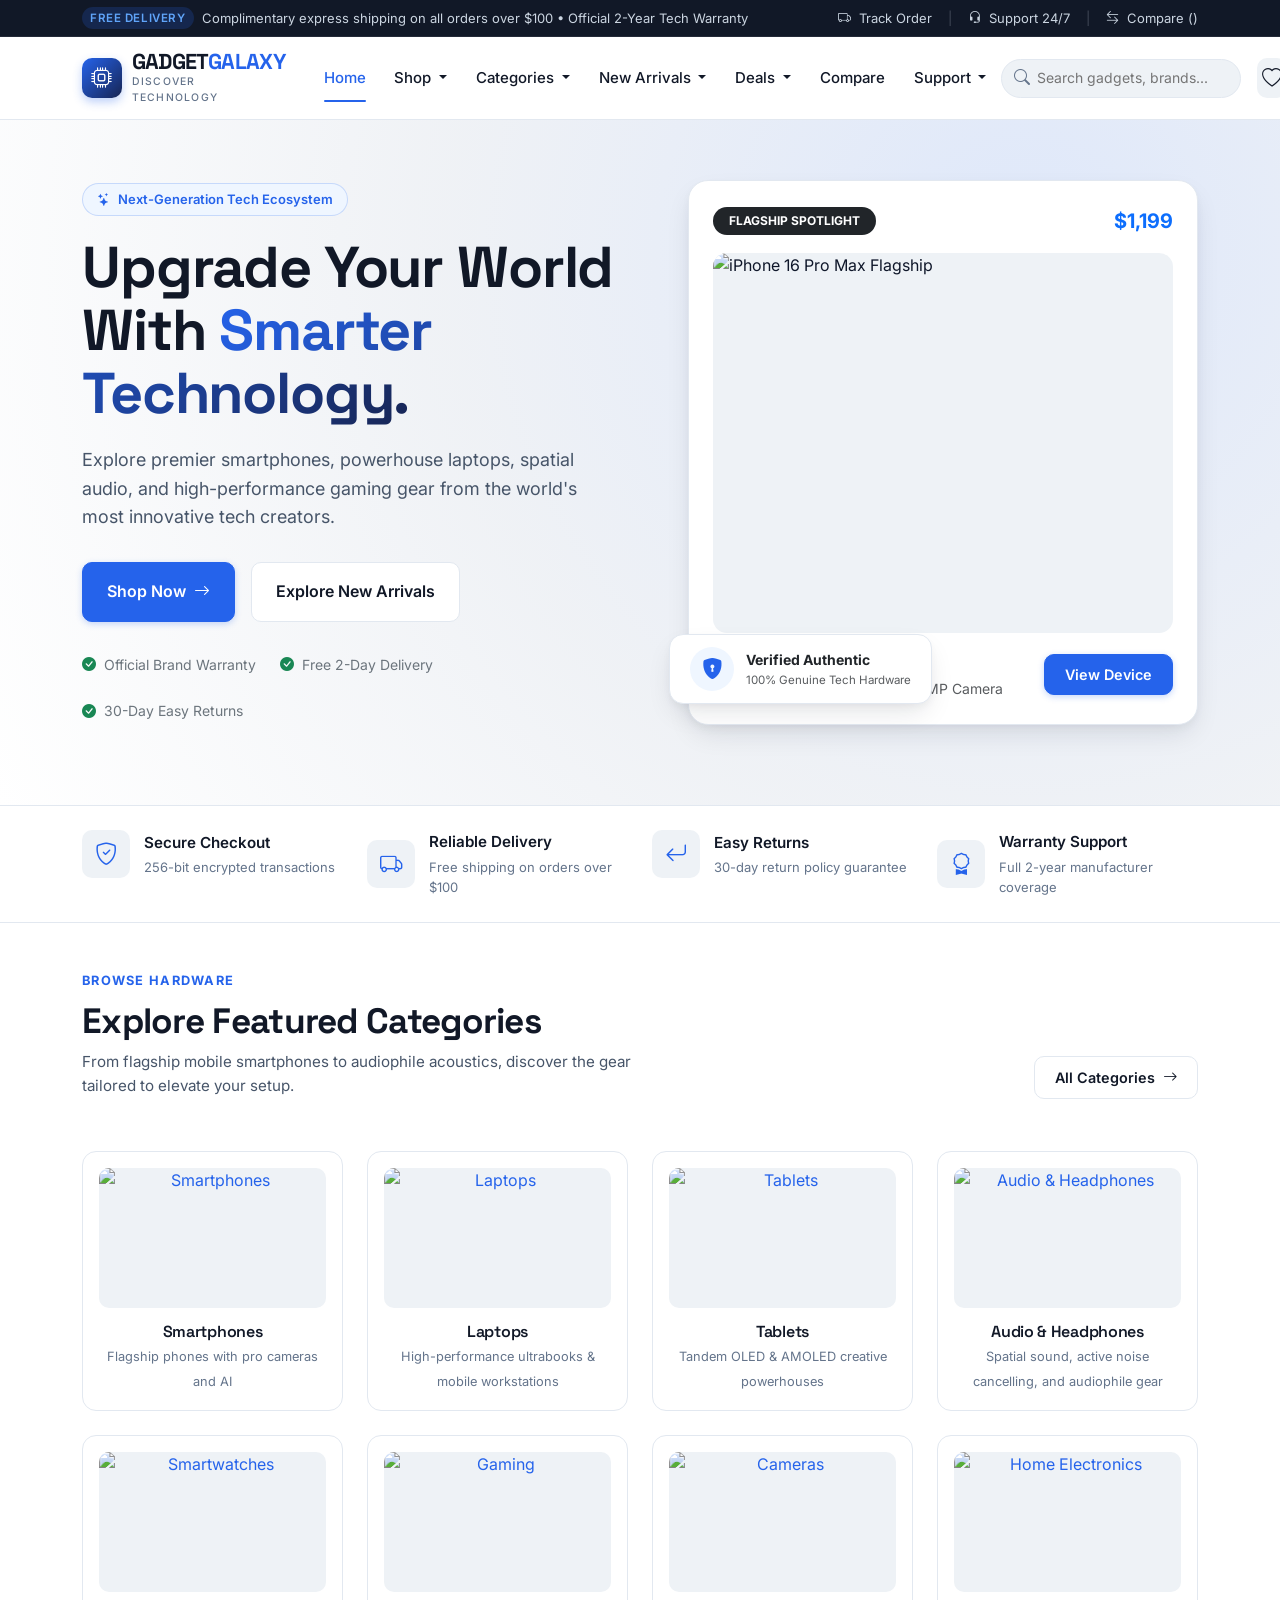
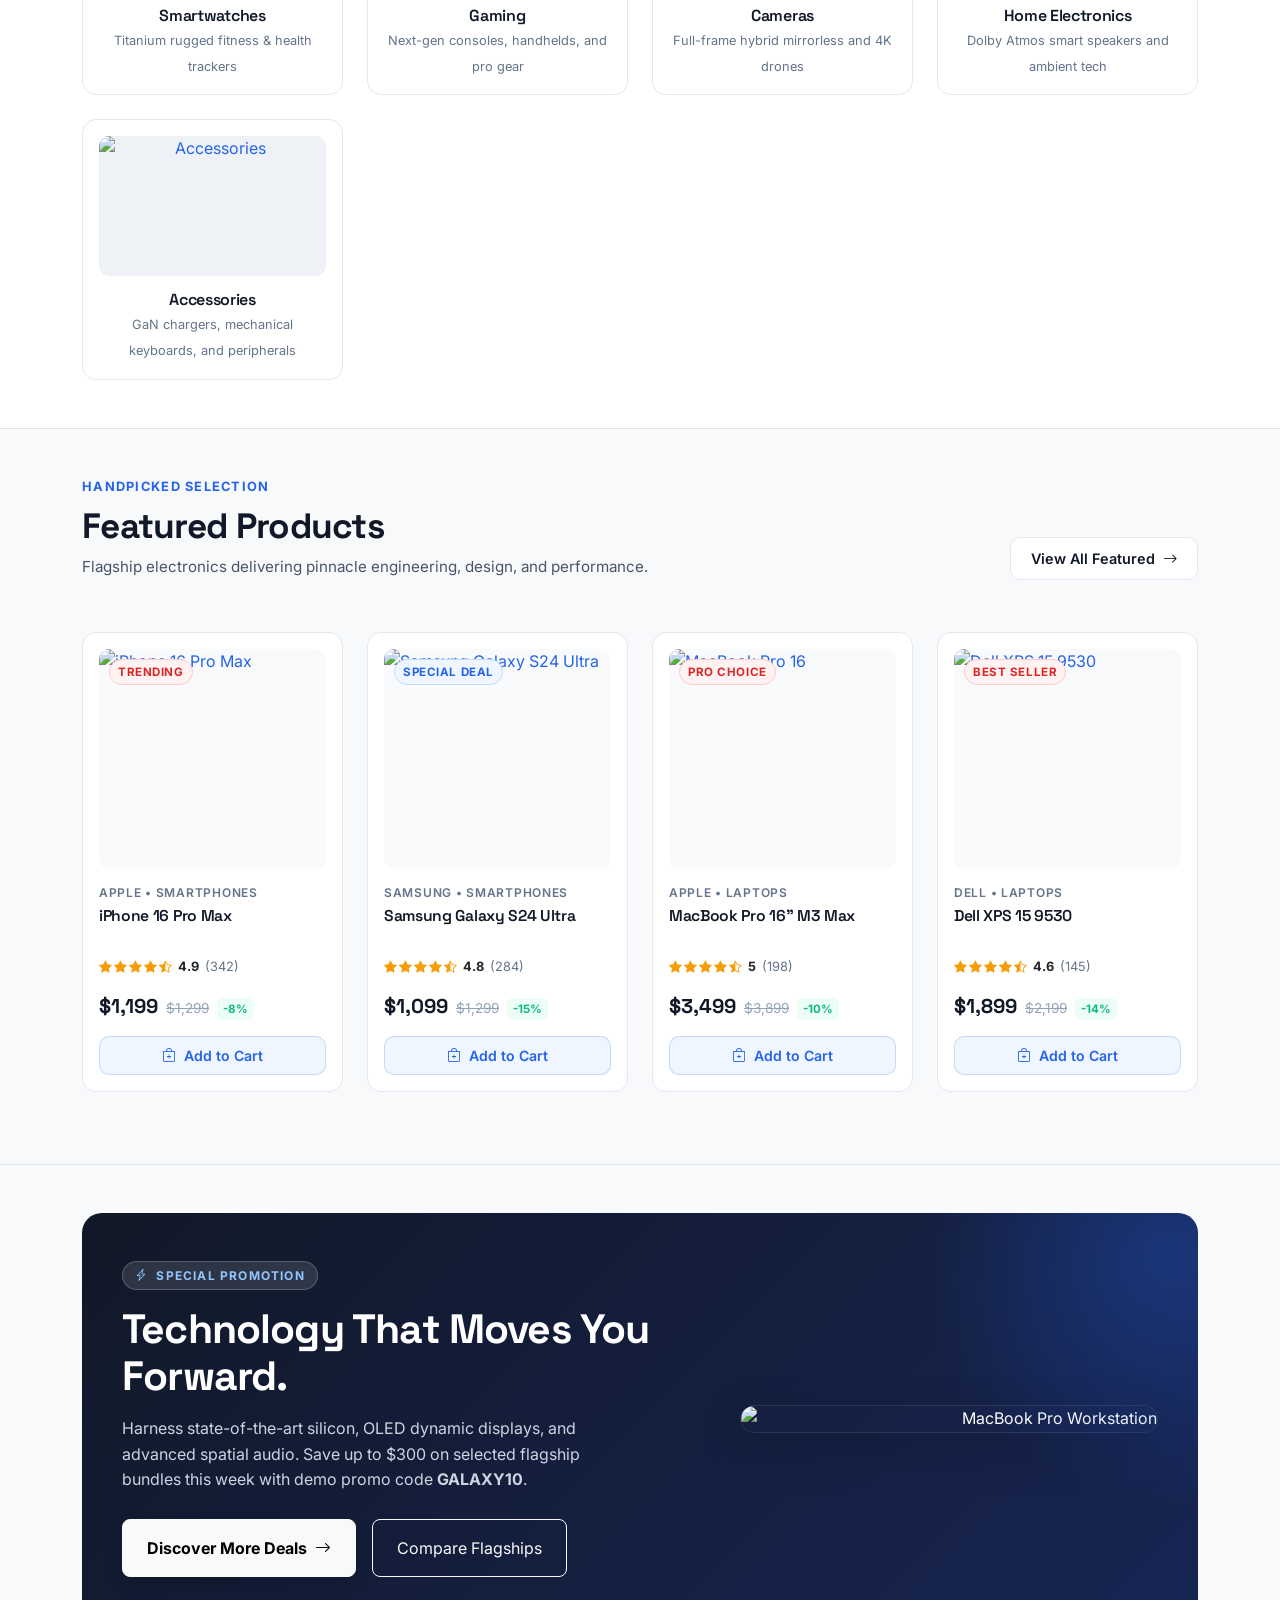
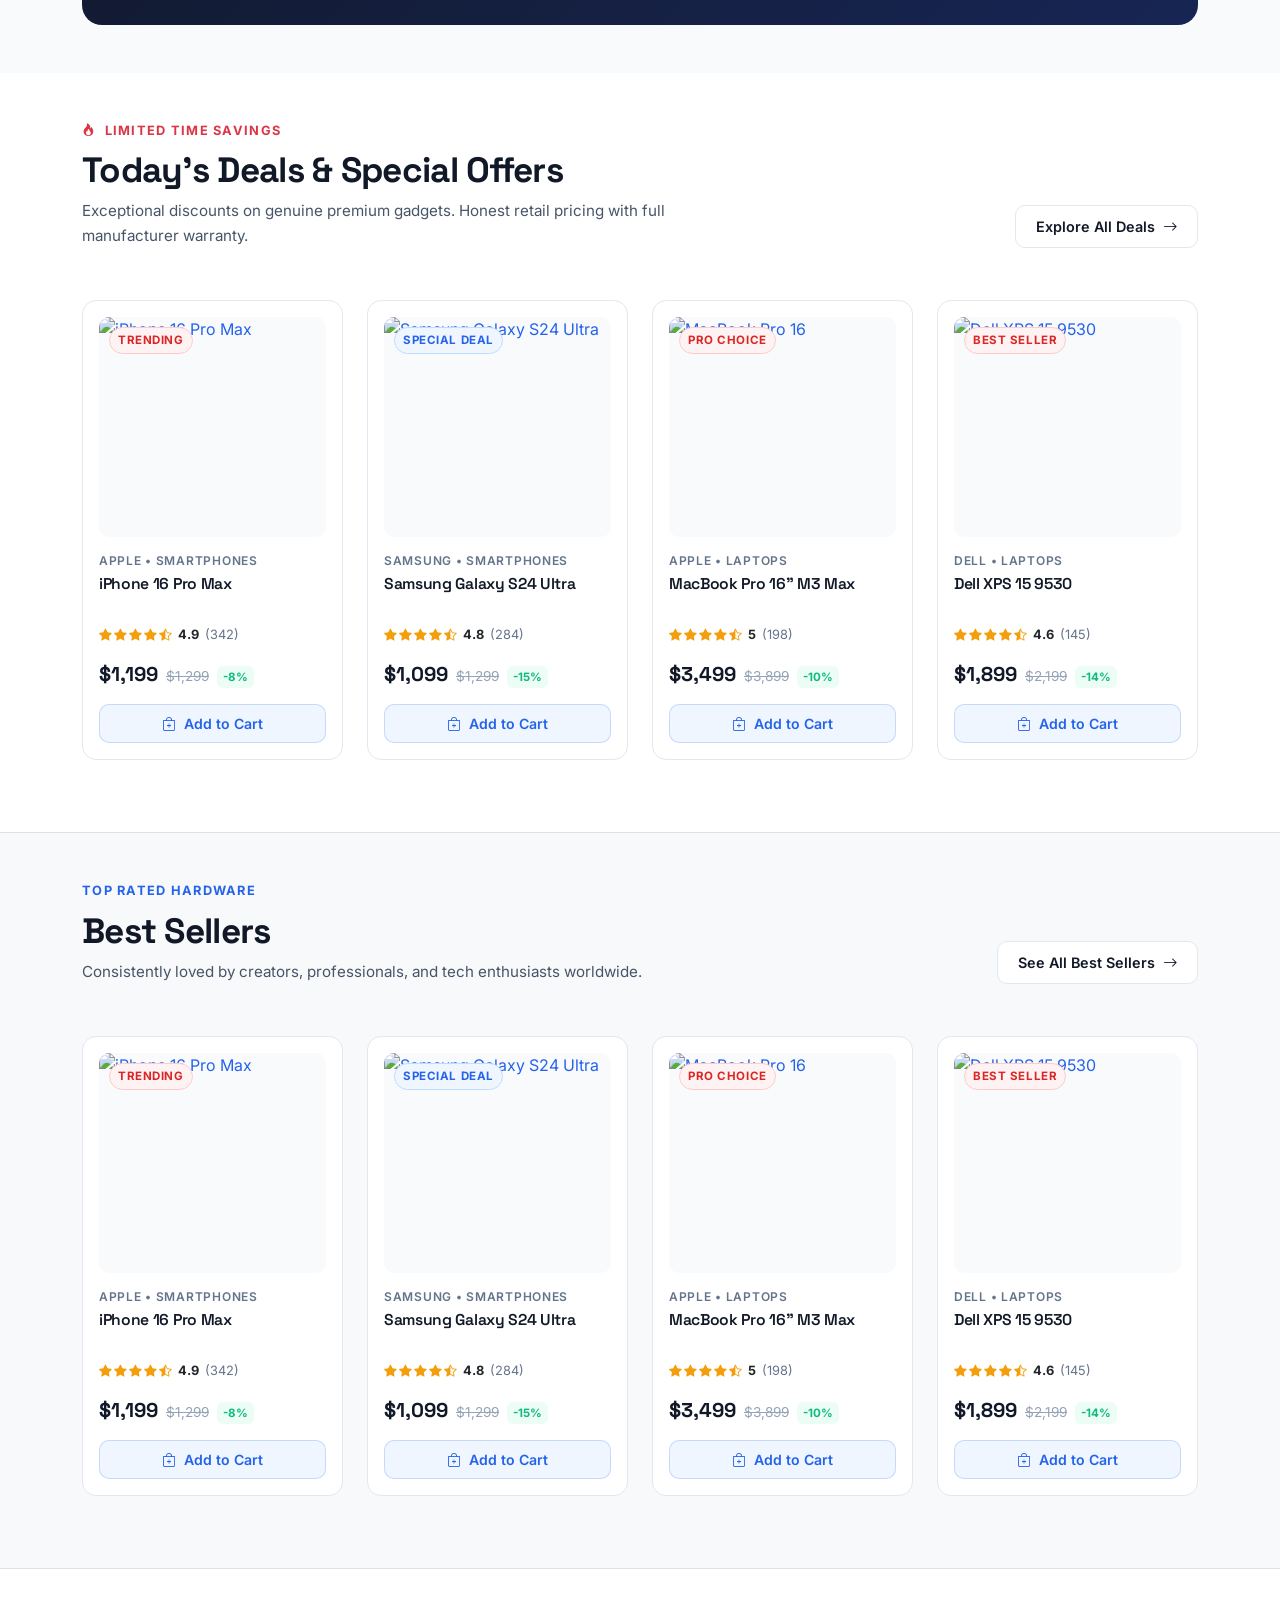
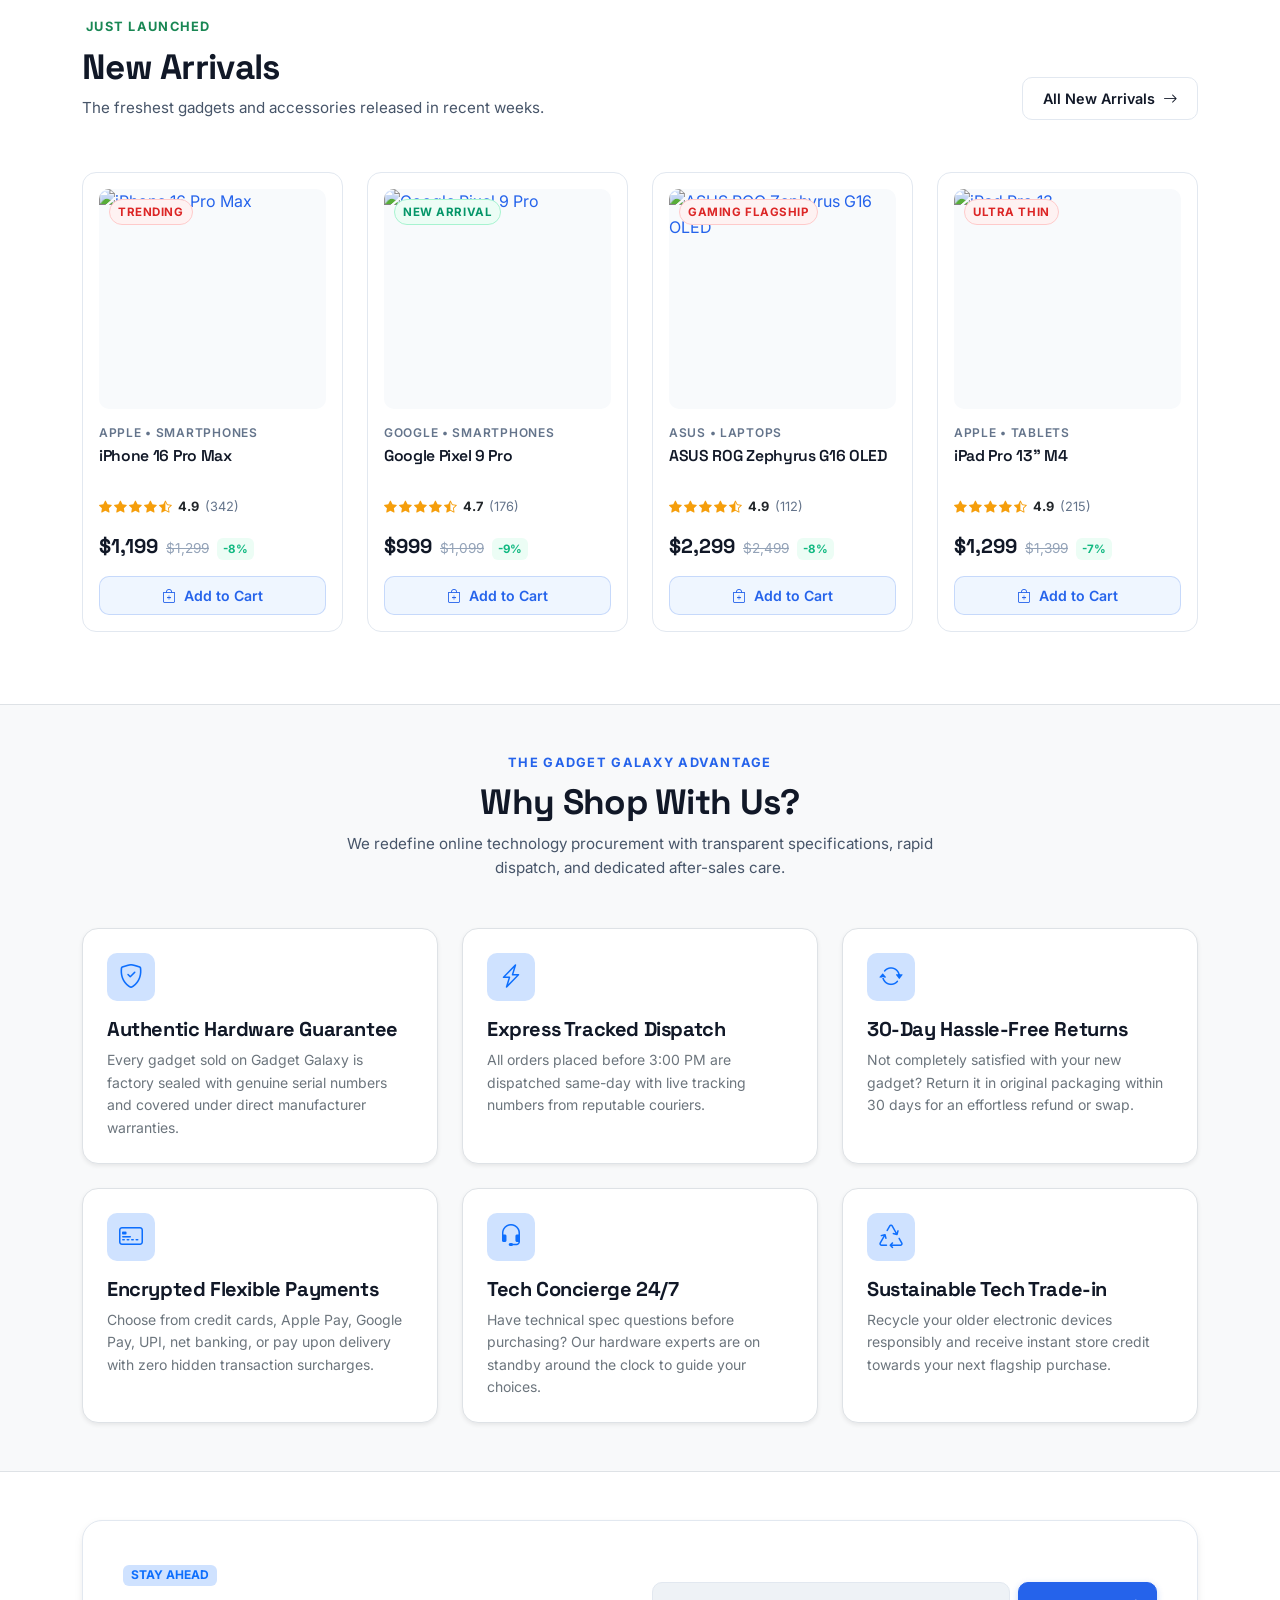
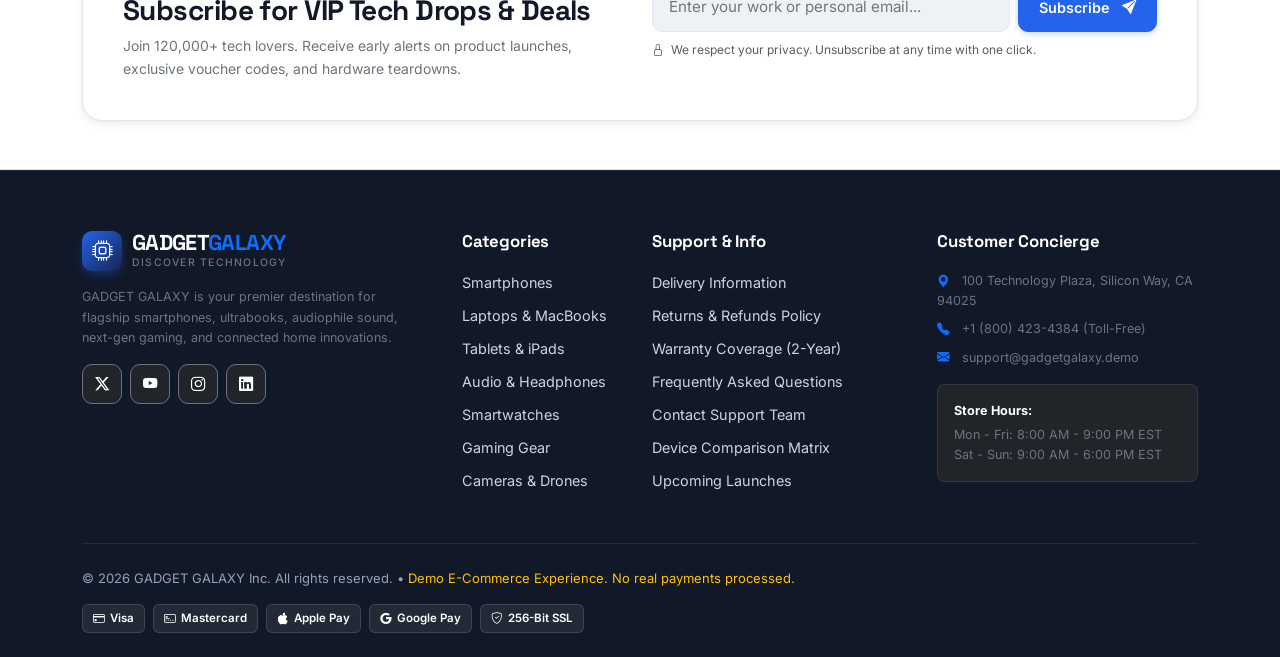
==== index.html @ b2073e10 "Your commit message" ====
<!DOCTYPE html>
<html lang="en">
<head>
  <meta charset="UTF-8">
  <meta name="viewport" content="width=device-width, initial-scale=1.0">
  <title>GADGET GALAXY — Discover Technology. Experience More. | Premium Electronics Store</title>
  <meta name="description" content="Shop the latest smartphones, laptops, audio gear, smartwatches, gaming consoles, and smart home gadgets at Gadget Galaxy. Premium electronics with guaranteed warranty and fast delivery.">
  <meta name="keywords" content="electronics, smartphones, laptops, gadgets, gaming, headphones, smartwatches, cameras, tech store">
  
  <!-- Favicon -->
  <link rel="icon" type="image/svg+xml" href="data:image/svg+xml,<svg xmlns='http://www.w3.org/2000/svg' viewBox='0 0 100 100'><rect width='100' height='100' rx='24' fill='%232563EB'/><circle cx='50' cy='50' r='24' fill='%23FFFFFF'/><circle cx='50' cy='50' r='12' fill='%23111827'/></svg>">
  
  <!-- Bootstrap 5.3.3 CSS -->
  <link href="https://cdn.jsdelivr.net/npm/bootstrap@5.3.3/dist/css/bootstrap.min.css" rel="stylesheet">
  <!-- Bootstrap Icons 1.11.3 -->
  <link rel="stylesheet" href="https://cdn.jsdelivr.net/npm/bootstrap-icons@1.11.3/font/bootstrap-icons.min.css">
  <!-- Master Stylesheet -->
  <link rel="stylesheet" href="assets/css/style.css">
</head>
<body>

  <!-- Top Utility Strip -->
  <div class="top-bar d-none d-md-block">
    <div class="container-xl">
      <div class="d-flex justify-content-between align-items-center">
        <div class="d-flex align-items-center">
          <span class="top-badge">FREE DELIVERY</span>
          <span>Complimentary express shipping on all orders over $100 &bull; Official 2-Year Tech Warranty</span>
        </div>
        <div class="d-flex align-items-center gap-3">
          <a href="support-contact.html#delivery"><i class="bi bi-truck me-1"></i> Track Order</a>
          <span class="opacity-25">|</span>
          <a href="support-contact.html"><i class="bi bi-headset me-1"></i> Support 24/7</a>
          <span class="opacity-25">|</span>
          <a href="compare.html"><i class="bi bi-arrow-left-right me-1"></i> Compare (<span class="compare-count">0</span>)</a>
        </div>
      </div>
    </div>
  </div>

  <!-- Primary Header & Navbar -->
  <header class="site-navbar">
    <div class="container-xl">
      <nav class="navbar navbar-expand-lg py-2">
        <!-- Brand Logo -->
        <a class="navbar-brand-logo me-lg-4" href="index.html">
          <div class="brand-icon-box">
            <i class="bi bi-cpu"></i>
          </div>
          <div>
            <div class="brand-text">GADGET<span>GALAXY</span></div>
            <span class="brand-tagline-sub">Discover Technology</span>
          </div>
        </a>

        <!-- Mobile Toggler -->
        <button class="navbar-toggler border-0 shadow-none p-1" type="button" data-bs-toggle="offcanvas" data-bs-target="#mobileNavDrawer" aria-controls="mobileNavDrawer" aria-label="Toggle navigation">
          <i class="bi bi-list fs-2 text-dark"></i>
        </button>

        <!-- Desktop Navigation Items -->
        <div class="collapse navbar-collapse d-none d-lg-flex" id="desktopNav">
          <ul class="navbar-nav me-auto mb-2 mb-lg-0 align-items-center">
            <!-- Home -->
            <li class="nav-item">
              <a class="nav-link active" href="index.html">Home</a>
            </li>

            <!-- Shop Dropdown -->
            <li class="nav-item dropdown">
              <a class="nav-link dropdown-toggle" href="shop.html" role="button" data-bs-toggle="dropdown" aria-expanded="false">
                Shop
              </a>
              <ul class="dropdown-menu">
                <li><a class="dropdown-item" href="shop.html"><i class="bi bi-grid-fill"></i> All Products</a></li>
                <li><a class="dropdown-item" href="shop.html?filter=bestsellers"><i class="bi bi-fire"></i> Best Sellers</a></li>
                <li><a class="dropdown-item" href="shop.html?filter=featured"><i class="bi bi-star-fill"></i> Featured Products</a></li>
                <li><a class="dropdown-item" href="shop.html?filter=trending"><i class="bi bi-lightning-charge-fill"></i> Trending Gadgets</a></li>
              </ul>
            </li>

            <!-- Categories Dropdown -->
            <li class="nav-item dropdown">
              <a class="nav-link dropdown-toggle" href="shop.html" role="button" data-bs-toggle="dropdown" aria-expanded="false">
                Categories
              </a>
              <ul class="dropdown-menu">
                <li><a class="dropdown-item" href="shop.html?category=smartphones"><i class="bi bi-phone"></i> Smartphones</a></li>
                <li><a class="dropdown-item" href="shop.html?category=laptops"><i class="bi bi-laptop"></i> Laptops</a></li>
                <li><a class="dropdown-item" href="shop.html?category=tablets"><i class="bi bi-tablet"></i> Tablets</a></li>
                <li><a class="dropdown-item" href="shop.html?category=audio"><i class="bi bi-headphones"></i> Audio & Headphones</a></li>
                <li><a class="dropdown-item" href="shop.html?category=smartwatches"><i class="bi bi-smartwatch"></i> Smartwatches</a></li>
                <li><a class="dropdown-item" href="shop.html?category=gaming"><i class="bi bi-controller"></i> Gaming</a></li>
                <li><a class="dropdown-item" href="shop.html?category=cameras"><i class="bi bi-camera"></i> Cameras</a></li>
                <li><a class="dropdown-item" href="shop.html?category=home"><i class="bi bi-house-gear"></i> Home Electronics</a></li>
                <li><a class="dropdown-item" href="shop.html?category=accessories"><i class="bi bi-plug"></i> Accessories</a></li>
              </ul>
            </li>

            <!-- New Arrivals Dropdown -->
            <li class="nav-item dropdown">
              <a class="nav-link dropdown-toggle" href="shop.html?filter=new" role="button" data-bs-toggle="dropdown" aria-expanded="false">
                New Arrivals
              </a>
              <ul class="dropdown-menu">
                <li><a class="dropdown-item" href="shop.html?category=smartphones&filter=new"><i class="bi bi-phone"></i> Latest Smartphones</a></li>
                <li><a class="dropdown-item" href="shop.html?category=laptops&filter=new"><i class="bi bi-laptop"></i> Latest Laptops</a></li>
                <li><a class="dropdown-item" href="shop.html?category=accessories&filter=new"><i class="bi bi-plug"></i> Latest Accessories</a></li>
                <li><hr class="dropdown-divider"></li>
                <li><a class="dropdown-item" href="shop.html?filter=new"><i class="bi bi-clock-history"></i> Recently Added</a></li>
              </ul>
            </li>

            <!-- Deals Dropdown -->
            <li class="nav-item dropdown">
              <a class="nav-link dropdown-toggle" href="shop.html?filter=deals" role="button" data-bs-toggle="dropdown" aria-expanded="false">
                Deals
              </a>
              <ul class="dropdown-menu">
                <li><a class="dropdown-item" href="shop.html?filter=deals"><i class="bi bi-tag-fill"></i> Today's Deals</a></li>
                <li><a class="dropdown-item" href="shop.html?filter=deals"><i class="bi bi-percent"></i> Special Offers</a></li>
                <li><a class="dropdown-item" href="shop.html?filter=deals"><i class="bi bi-box-seam"></i> Clearance Offers</a></li>
                <li><a class="dropdown-item" href="shop.html?filter=deals"><i class="bi bi-collection-fill"></i> Bundle Deals</a></li>
              </ul>
            </li>

            <!-- Compare -->
            <li class="nav-item">
              <a class="nav-link" href="compare.html">
                Compare
                <span class="badge bg-primary-subtle text-primary compare-count ms-1" style="display: none;">0</span>
              </a>
            </li>

            <!-- Support Dropdown -->
            <li class="nav-item dropdown">
              <a class="nav-link dropdown-toggle" href="support-contact.html" role="button" data-bs-toggle="dropdown" aria-expanded="false">
                Support
              </a>
              <ul class="dropdown-menu">
                <li><a class="dropdown-item" href="support-contact.html#delivery"><i class="bi bi-truck"></i> Delivery Information</a></li>
                <li><a class="dropdown-item" href="support-contact.html#returns"><i class="bi bi-arrow-return-left"></i> Returns & Refunds</a></li>
                <li><a class="dropdown-item" href="support-contact.html#warranty"><i class="bi bi-shield-check"></i> Warranty Information</a></li>
                <li><a class="dropdown-item" href="support-contact.html#contact"><i class="bi bi-chat-dots"></i> Contact Support</a></li>
                <li><a class="dropdown-item" href="support-contact.html#faqs"><i class="bi bi-question-circle"></i> FAQs</a></li>
              </ul>
            </li>
          </ul>

          <!-- Right Action Bar: Search, Wishlist, Cart, Login/Signup & CTA -->
          <div class="d-flex align-items-center gap-3">
            <!-- Global Search -->
            <div class="nav-search-wrapper d-none d-xl-block">
              <i class="bi bi-search nav-search-icon"></i>
              <input type="text" class="nav-search-input" placeholder="Search gadgets, brands..." aria-label="Search gadgets">
            </div>

            <!-- Wishlist Button -->
            <a href="shop.html?filter=wishlist" class="nav-action-btn" title="Saved Wishlist" id="wishlistNavBtn">
              <i class="bi bi-heart fs-5"></i>
              <span class="nav-badge-count badge-wishlist wishlist-count" style="display: none;">0</span>
            </a>

            <!-- Cart Button -->
            <a href="cart.html" class="nav-action-btn" title="Shopping Cart" id="cartNavBtn">
              <i class="bi bi-bag fs-5"></i>
              <span class="nav-badge-count cart-count" style="display: none;">0</span>
            </a>

            <!-- Login / Signup Links -->
            <div class="d-flex align-items-center gap-2 border-start ps-3 ms-1">
              <a href="login.html" class="btn btn-sm btn-outline-galaxy py-1 px-3">Login</a>
              <a href="signup.html" class="btn btn-sm btn-outline-galaxy py-1 px-3 d-none d-xxl-inline-block">Sign Up</a>
            </div>

            <!-- Mandatory Highlighted CTA -->
            <a href="shop.html" class="btn-primary-galaxy ms-2">
              <i class="bi bi-compass"></i> Explore Products
            </a>
          </div>
        </div>
      </nav>
    </div>
  </header>

  <!-- Mobile Offcanvas Navigation Drawer -->
  <div class="offcanvas offcanvas-start" tabindex="-1" id="mobileNavDrawer" aria-labelledby="mobileNavLabel">
    <div class="offcanvas-header border-bottom">
      <div class="d-flex align-items-center gap-2">
        <div class="brand-icon-box" style="width: 32px; height: 32px; font-size: 1rem;">
          <i class="bi bi-cpu"></i>
        </div>
        <div class="fw-bold font-heading fs-5">GADGET <span class="text-primary">GALAXY</span></div>
      </div>
      <button type="button" class="btn-close" data-bs-dismiss="offcanvas" aria-label="Close"></button>
    </div>
    <div class="offcanvas-body">
      <!-- Mobile Search -->
      <div class="nav-search-wrapper mb-4">
        <i class="bi bi-search nav-search-icon"></i>
        <input type="text" class="nav-search-input w-100" placeholder="Search gadgets, specs...">
      </div>

      <!-- Quick Action Badges -->
      <div class="row g-2 mb-4 text-center">
        <div class="col-4">
          <a href="cart.html" class="p-2 border rounded-3 d-block text-dark text-decoration-none bg-light position-relative">
            <i class="bi bi-bag fs-5 text-primary"></i>
            <div class="small fw-semibold mt-1">Cart (<span class="cart-count">0</span>)</div>
          </a>
        </div>
        <div class="col-4">
          <a href="shop.html?filter=wishlist" class="p-2 border rounded-3 d-block text-dark text-decoration-none bg-light position-relative">
            <i class="bi bi-heart fs-5 text-danger"></i>
            <div class="small fw-semibold mt-1">Wishlist (<span class="wishlist-count">0</span>)</div>
          </a>
        </div>
        <div class="col-4">
          <a href="compare.html" class="p-2 border rounded-3 d-block text-dark text-decoration-none bg-light position-relative">
            <i class="bi bi-arrow-left-right fs-5 text-success"></i>
            <div class="small fw-semibold mt-1">Compare (<span class="compare-count">0</span>)</div>
          </a>
        </div>
      </div>

      <!-- Nav Links -->
      <ul class="list-unstyled mb-4">
        <li class="py-2 border-bottom"><a href="index.html" class="fw-bold text-dark d-block">Home</a></li>
        <li class="py-2 border-bottom"><a href="shop.html" class="fw-semibold text-dark d-block">All Products</a></li>
        <li class="py-2 border-bottom">
          <div class="fw-semibold text-dark mb-2">Categories</div>
          <div class="ps-3 d-flex flex-column gap-2 small">
            <a href="shop.html?category=smartphones" class="text-secondary"><i class="bi bi-phone me-2 text-primary"></i>Smartphones</a>
            <a href="shop.html?category=laptops" class="text-secondary"><i class="bi bi-laptop me-2 text-primary"></i>Laptops</a>
            <a href="shop.html?category=tablets" class="text-secondary"><i class="bi bi-tablet me-2 text-primary"></i>Tablets</a>
            <a href="shop.html?category=audio" class="text-secondary"><i class="bi bi-headphones me-2 text-primary"></i>Audio & Headphones</a>
            <a href="shop.html?category=smartwatches" class="text-secondary"><i class="bi bi-smartwatch me-2 text-primary"></i>Smartwatches</a>
            <a href="shop.html?category=gaming" class="text-secondary"><i class="bi bi-controller me-2 text-primary"></i>Gaming</a>
            <a href="shop.html?category=cameras" class="text-secondary"><i class="bi bi-camera me-2 text-primary"></i>Cameras</a>
            <a href="shop.html?category=home" class="text-secondary"><i class="bi bi-house-gear me-2 text-primary"></i>Home Electronics</a>
            <a href="shop.html?category=accessories" class="text-secondary"><i class="bi bi-plug me-2 text-primary"></i>Accessories</a>
          </div>
        </li>
        <li class="py-2 border-bottom"><a href="shop.html?filter=new" class="fw-semibold text-dark d-block">New Arrivals</a></li>
        <li class="py-2 border-bottom"><a href="shop.html?filter=deals" class="fw-semibold text-danger d-block"><i class="bi bi-fire me-1"></i> Today's Deals</a></li>
        <li class="py-2 border-bottom"><a href="compare.html" class="fw-semibold text-dark d-block">Compare Products</a></li>
        <li class="py-2 border-bottom"><a href="support-contact.html" class="fw-semibold text-dark d-block">Customer Support & FAQs</a></li>
      </ul>

      <!-- Auth Buttons -->
      <div class="d-grid gap-2">
        <a href="shop.html" class="btn btn-primary-galaxy justify-content-center">Explore Products</a>
        <div class="row g-2">
          <div class="col-6"><a href="login.html" class="btn btn-outline-galaxy w-100 justify-content-center">Login</a></div>
          <div class="col-6"><a href="signup.html" class="btn btn-outline-galaxy w-100 justify-content-center">Sign Up</a></div>
        </div>
      </div>
    </div>
  </div>

  <!-- MAIN HERO SECTION -->
  <section class="hero-section">
    <div class="container-xl">
      <div class="row align-items-center g-5">
        <div class="col-lg-6">
          <div class="hero-badge">
            <i class="bi bi-stars"></i> Next-Generation Tech Ecosystem
          </div>
          <h1 class="hero-title">
            Upgrade Your World With <span class="gradient-text">Smarter Technology.</span>
          </h1>
          <p class="hero-subtitle">
            Explore premier smartphones, powerhouse laptops, spatial audio, and high-performance gaming gear from the world's most innovative tech creators.
          </p>

          <div class="d-flex flex-wrap gap-3 mb-4">
            <a href="shop.html" class="btn-primary-galaxy py-3 px-4 fs-6">
              Shop Now <i class="bi bi-arrow-right"></i>
            </a>
            <a href="shop.html?filter=new" class="btn-outline-galaxy py-3 px-4 fs-6 bg-white">
              Explore New Arrivals
            </a>
          </div>

          <!-- Feature Bullets -->
          <div class="d-flex flex-wrap gap-4 pt-2 text-secondary small">
            <div><i class="bi bi-check-circle-fill text-success me-2"></i>Official Brand Warranty</div>
            <div><i class="bi bi-check-circle-fill text-success me-2"></i>Free 2-Day Delivery</div>
            <div><i class="bi bi-check-circle-fill text-success me-2"></i>30-Day Easy Returns</div>
          </div>
        </div>

        <!-- Hero Showcase Card -->
        <div class="col-lg-6">
          <div class="hero-image-wrap ps-lg-4">
            <div class="hero-card-showcase">
              <div class="d-flex justify-content-between align-items-center mb-3">
                <span class="badge bg-dark text-white px-3 py-2 rounded-pill">FLAGSHIP SPOTLIGHT</span>
                <span class="text-primary fw-bold font-heading fs-5">$1,199</span>
              </div>
              
              <img src="https://images.unsplash.com/photo-1695048133142-1a20484d2569?auto=format&fit=crop&w=800&q=80" 
                   alt="iPhone 16 Pro Max Flagship" class="hero-product-img">

              <div class="mt-3 d-flex justify-content-between align-items-center">
                <div>
                  <h4 class="fw-bold mb-0 text-midnight">iPhone 16 Pro Max</h4>
                  <p class="text-muted small mb-0">Grade 5 Titanium &bull; A18 Pro &bull; 48MP Camera</p>
                </div>
                <a href="product-details.html?id=gg-phone-01" class="btn btn-sm btn-primary-galaxy">
                  View Device
                </a>
              </div>

              <!-- Floating Stat Card -->
              <div class="hero-floating-stat d-none d-sm-flex">
                <div class="stat-icon">
                  <i class="bi bi-shield-lock-fill"></i>
                </div>
                <div>
                  <div class="fw-bold text-dark small">Verified Authentic</div>
                  <div class="text-muted" style="font-size: 0.72rem;">100% Genuine Tech Hardware</div>
                </div>
              </div>
            </div>
          </div>
        </div>
      </div>
    </div>
  </section>

  <!-- TRUST SIGNALS BAR -->
  <section class="trust-bar">
    <div class="container-xl">
      <div class="row g-4 justify-content-between">
        <div class="col-md-3 col-sm-6">
          <div class="trust-item">
            <div class="trust-icon-box"><i class="bi bi-shield-check"></i></div>
            <div>
              <div class="trust-title">Secure Checkout</div>
              <p class="trust-desc">256-bit encrypted transactions</p>
            </div>
          </div>
        </div>
        <div class="col-md-3 col-sm-6">
          <div class="trust-item">
            <div class="trust-icon-box"><i class="bi bi-truck"></i></div>
            <div>
              <div class="trust-title">Reliable Delivery</div>
              <p class="trust-desc">Free shipping on orders over $100</p>
            </div>
          </div>
        </div>
        <div class="col-md-3 col-sm-6">
          <div class="trust-item">
            <div class="trust-icon-box"><i class="bi bi-arrow-return-left"></i></div>
            <div>
              <div class="trust-title">Easy Returns</div>
              <p class="trust-desc">30-day return policy guarantee</p>
            </div>
          </div>
        </div>
        <div class="col-md-3 col-sm-6">
          <div class="trust-item">
            <div class="trust-icon-box"><i class="bi bi-award"></i></div>
            <div>
              <div class="trust-title">Warranty Support</div>
              <p class="trust-desc">Full 2-year manufacturer coverage</p>
            </div>
          </div>
        </div>
      </div>
    </div>
  </section>

  <!-- FEATURED CATEGORIES SECTION -->
  <section class="py-5 bg-white border-bottom">
    <div class="container-xl">
      <div class="d-flex flex-wrap justify-content-between align-items-end section-header">
        <div>
          <span class="section-tag">BROWSE HARDWARE</span>
          <h2 class="section-title">Explore Featured Categories</h2>
          <p class="section-desc">From flagship mobile smartphones to audiophile acoustics, discover the gear tailored to elevate your setup.</p>
        </div>
        <a href="shop.html" class="btn-outline-galaxy mb-3">
          All Categories <i class="bi bi-arrow-right"></i>
        </a>
      </div>

      <div class="row g-3 g-lg-4" id="homeCategoriesGrid">
        <!-- Rendered dynamically from GadgetData.getCategories() -->
      </div>
    </div>
  </section>

  <!-- FEATURED PRODUCTS SECTION -->
  <section class="py-5 bg-light border-bottom">
    <div class="container-xl">
      <div class="d-flex flex-wrap justify-content-between align-items-end section-header">
        <div>
          <span class="section-tag">HANDPICKED SELECTION</span>
          <h2 class="section-title">Featured Products</h2>
          <p class="section-desc">Flagship electronics delivering pinnacle engineering, design, and performance.</p>
        </div>
        <a href="shop.html?filter=featured" class="btn-outline-galaxy mb-3 bg-white">
          View All Featured <i class="bi bi-arrow-right"></i>
        </a>
      </div>

      <div class="row g-4" id="homeFeaturedGrid">
        <!-- Injected via JavaScript from products-data.js -->
      </div>
    </div>
  </section>

  <!-- SOPHISTICATED PROMOTIONAL CAMPAIGN BANNER -->
  <section class="py-5">
    <div class="container-xl">
      <div class="promo-banner-section">
        <div class="row align-items-center">
          <div class="col-lg-7">
            <span class="promo-badge"><i class="bi bi-lightning-charge me-1"></i> Special Promotion</span>
            <h2 class="promo-title">Technology That Moves You Forward.</h2>
            <p class="promo-desc">
              Harness state-of-the-art silicon, OLED dynamic displays, and advanced spatial audio. Save up to $300 on selected flagship bundles this week with demo promo code <strong>GALAXY10</strong>.
            </p>
            <div class="d-flex flex-wrap gap-3">
              <a href="shop.html?filter=deals" class="btn btn-light text-midnight fw-bold px-4 py-3 rounded-3 shadow">
                Discover More Deals <i class="bi bi-arrow-right ms-1"></i>
              </a>
              <a href="compare.html" class="btn btn-outline-light px-4 py-3 rounded-3">
                Compare Flagships
              </a>
            </div>
          </div>
          <div class="col-lg-5 d-none d-lg-block text-end">
            <img src="https://images.unsplash.com/photo-1517336714731-489689fd1ca8?auto=format&fit=crop&w=700&q=80" 
                 alt="MacBook Pro Workstation" class="img-fluid rounded-4 shadow-lg border border-secondary border-opacity-25" style="max-height: 280px; object-fit: cover;">
          </div>
        </div>
      </div>
    </div>
  </section>

  <!-- TODAY'S DEALS & PROMOTIONS -->
  <section class="py-5 bg-white border-bottom">
    <div class="container-xl">
      <div class="d-flex flex-wrap justify-content-between align-items-end section-header">
        <div>
          <span class="section-tag text-danger"><i class="bi bi-fire me-1"></i> LIMITED TIME SAVINGS</span>
          <h2 class="section-title">Today's Deals & Special Offers</h2>
          <p class="section-desc">Exceptional discounts on genuine premium gadgets. Honest retail pricing with full manufacturer warranty.</p>
        </div>
        <a href="shop.html?filter=deals" class="btn-outline-galaxy mb-3">
          Explore All Deals <i class="bi bi-arrow-right"></i>
        </a>
      </div>

      <div class="row g-4" id="homeDealsGrid">
        <!-- Injected via JavaScript from products-data.js -->
      </div>
    </div>
  </section>

  <!-- BEST SELLERS -->
  <section class="py-5 bg-light border-bottom">
    <div class="container-xl">
      <div class="d-flex flex-wrap justify-content-between align-items-end section-header">
        <div>
          <span class="section-tag">TOP RATED HARDWARE</span>
          <h2 class="section-title">Best Sellers</h2>
          <p class="section-desc">Consistently loved by creators, professionals, and tech enthusiasts worldwide.</p>
        </div>
        <a href="shop.html?filter=bestsellers" class="btn-outline-galaxy mb-3 bg-white">
          See All Best Sellers <i class="bi bi-arrow-right"></i>
        </a>
      </div>

      <div class="row g-4" id="homeBestSellersGrid">
        <!-- Injected via JavaScript from products-data.js -->
      </div>
    </div>
  </section>

  <!-- NEW ARRIVALS -->
  <section class="py-5 bg-white border-bottom">
    <div class="container-xl">
      <div class="d-flex flex-wrap justify-content-between align-items-end section-header">
        <div>
          <span class="section-tag text-success"><i class="bi bi-sparkles me-1"></i> JUST LAUNCHED</span>
          <h2 class="section-title">New Arrivals</h2>
          <p class="section-desc">The freshest gadgets and accessories released in recent weeks.</p>
        </div>
        <a href="shop.html?filter=new" class="btn-outline-galaxy mb-3">
          All New Arrivals <i class="bi bi-arrow-right"></i>
        </a>
      </div>

      <div class="row g-4" id="homeNewArrivalsGrid">
        <!-- Injected via JavaScript from products-data.js -->
      </div>
    </div>
  </section>

  <!-- WHY SHOP WITH US SECTION -->
  <section class="py-5 bg-light">
    <div class="container-xl">
      <div class="text-center max-w-700 mx-auto mb-5">
        <span class="section-tag">THE GADGET GALAXY ADVANTAGE</span>
        <h2 class="section-title">Why Shop With Us?</h2>
        <p class="section-desc mx-auto">We redefine online technology procurement with transparent specifications, rapid dispatch, and dedicated after-sales care.</p>
      </div>

      <div class="row g-4">
        <div class="col-lg-4 col-md-6">
          <div class="p-4 bg-white rounded-4 border h-100 shadow-sm">
            <div class="trust-icon-box mb-3 bg-primary-subtle text-primary">
              <i class="bi bi-shield-check fs-4"></i>
            </div>
            <h4 class="fw-bold fs-5 text-midnight">Authentic Hardware Guarantee</h4>
            <p class="text-secondary small mb-0">Every gadget sold on Gadget Galaxy is factory sealed with genuine serial numbers and covered under direct manufacturer warranties.</p>
          </div>
        </div>
        <div class="col-lg-4 col-md-6">
          <div class="p-4 bg-white rounded-4 border h-100 shadow-sm">
            <div class="trust-icon-box mb-3 bg-primary-subtle text-primary">
              <i class="bi bi-lightning-charge fs-4"></i>
            </div>
            <h4 class="fw-bold fs-5 text-midnight">Express Tracked Dispatch</h4>
            <p class="text-secondary small mb-0">All orders placed before 3:00 PM are dispatched same-day with live tracking numbers from reputable couriers.</p>
          </div>
        </div>
        <div class="col-lg-4 col-md-6">
          <div class="p-4 bg-white rounded-4 border h-100 shadow-sm">
            <div class="trust-icon-box mb-3 bg-primary-subtle text-primary">
              <i class="bi bi-arrow-repeat fs-4"></i>
            </div>
            <h4 class="fw-bold fs-5 text-midnight">30-Day Hassle-Free Returns</h4>
            <p class="text-secondary small mb-0">Not completely satisfied with your new gadget? Return it in original packaging within 30 days for an effortless refund or swap.</p>
          </div>
        </div>
        <div class="col-lg-4 col-md-6">
          <div class="p-4 bg-white rounded-4 border h-100 shadow-sm">
            <div class="trust-icon-box mb-3 bg-primary-subtle text-primary">
              <i class="bi bi-credit-card-2-front fs-4"></i>
            </div>
            <h4 class="fw-bold fs-5 text-midnight">Encrypted Flexible Payments</h4>
            <p class="text-secondary small mb-0">Choose from credit cards, Apple Pay, Google Pay, UPI, net banking, or pay upon delivery with zero hidden transaction surcharges.</p>
          </div>
        </div>
        <div class="col-lg-4 col-md-6">
          <div class="p-4 bg-white rounded-4 border h-100 shadow-sm">
            <div class="trust-icon-box mb-3 bg-primary-subtle text-primary">
              <i class="bi bi-headset fs-4"></i>
            </div>
            <h4 class="fw-bold fs-5 text-midnight">Tech Concierge 24/7</h4>
            <p class="text-secondary small mb-0">Have technical spec questions before purchasing? Our hardware experts are on standby around the clock to guide your choices.</p>
          </div>
        </div>
        <div class="col-lg-4 col-md-6">
          <div class="p-4 bg-white rounded-4 border h-100 shadow-sm">
            <div class="trust-icon-box mb-3 bg-primary-subtle text-primary">
              <i class="bi bi-recycle fs-4"></i>
            </div>
            <h4 class="fw-bold fs-5 text-midnight">Sustainable Tech Trade-in</h4>
            <p class="text-secondary small mb-0">Recycle your older electronic devices responsibly and receive instant store credit towards your next flagship purchase.</p>
          </div>
        </div>
      </div>
    </div>
  </section>

  <!-- NEWSLETTER SIGNUP -->
  <section class="py-5 bg-white border-top border-bottom">
    <div class="container-xl">
      <div class="newsletter-card">
        <div class="row align-items-center g-4">
          <div class="col-lg-6">
            <span class="badge bg-primary-subtle text-primary fw-bold text-uppercase mb-2">STAY AHEAD</span>
            <h3 class="fw-bold text-midnight mb-2 font-heading">Subscribe for VIP Tech Drops & Deals</h3>
            <p class="text-secondary small mb-0">Join 120,000+ tech lovers. Receive early alerts on product launches, exclusive voucher codes, and hardware teardowns.</p>
          </div>
          <div class="col-lg-6">
            <form class="newsletter-form">
              <div class="newsletter-input-group">
                <input type="email" class="newsletter-input" placeholder="Enter your work or personal email..." required>
                <button type="submit" class="btn-primary-galaxy justify-content-center">
                  Subscribe <i class="bi bi-send-fill ms-1"></i>
                </button>
              </div>
              <div class="text-muted small mt-2" style="font-size: 0.75rem;">
                <i class="bi bi-lock me-1"></i> We respect your privacy. Unsubscribe at any time with one click.
              </div>
            </form>
          </div>
        </div>
      </div>
    </div>
  </section>

  <!-- SITE FOOTER -->
  <footer class="site-footer">
    <div class="container-xl">
      <div class="row g-4">
        <!-- Col 1: Brand Info -->
        <div class="col-lg-4 col-md-6">
          <a class="navbar-brand-logo mb-3" href="index.html">
            <div class="brand-icon-box">
              <i class="bi bi-cpu"></i>
            </div>
            <div>
              <div class="brand-text text-white">GADGET<span class="text-primary">GALAXY</span></div>
              <span class="brand-tagline-sub text-secondary">Discover Technology</span>
            </div>
          </a>
          <p class="small text-secondary mb-3 pe-lg-4">
            GADGET GALAXY is your premier destination for flagship smartphones, ultrabooks, audiophile sound, next-gen gaming, and connected home innovations.
          </p>
          <div class="d-flex gap-2">
            <a href="#" class="nav-action-btn bg-dark text-white border-secondary" title="Twitter"><i class="bi bi-twitter-x"></i></a>
            <a href="#" class="nav-action-btn bg-dark text-white border-secondary" title="YouTube"><i class="bi bi-youtube"></i></a>
            <a href="#" class="nav-action-btn bg-dark text-white border-secondary" title="Instagram"><i class="bi bi-instagram"></i></a>
            <a href="#" class="nav-action-btn bg-dark text-white border-secondary" title="LinkedIn"><i class="bi bi-linkedin"></i></a>
          </div>
        </div>

        <!-- Col 2: Popular Categories -->
        <div class="col-lg-2 col-md-6 col-6">
          <h5 class="footer-heading">Categories</h5>
          <ul class="footer-links">
            <li><a href="shop.html?category=smartphones">Smartphones</a></li>
            <li><a href="shop.html?category=laptops">Laptops & MacBooks</a></li>
            <li><a href="shop.html?category=tablets">Tablets & iPads</a></li>
            <li><a href="shop.html?category=audio">Audio & Headphones</a></li>
            <li><a href="shop.html?category=smartwatches">Smartwatches</a></li>
            <li><a href="shop.html?category=gaming">Gaming Gear</a></li>
            <li><a href="shop.html?category=cameras">Cameras & Drones</a></li>
          </ul>
        </div>

        <!-- Col 3: Customer Care & Support -->
        <div class="col-lg-3 col-md-6 col-6">
          <h5 class="footer-heading">Support & Info</h5>
          <ul class="footer-links">
            <li><a href="support-contact.html#delivery">Delivery Information</a></li>
            <li><a href="support-contact.html#returns">Returns & Refunds Policy</a></li>
            <li><a href="support-contact.html#warranty">Warranty Coverage (2-Year)</a></li>
            <li><a href="support-contact.html#faqs">Frequently Asked Questions</a></li>
            <li><a href="support-contact.html#contact">Contact Support Team</a></li>
            <li><a href="compare.html">Device Comparison Matrix</a></li>
            <li><a href="coming-soon.html">Upcoming Launches</a></li>
          </ul>
        </div>

        <!-- Col 4: Store Contact & Hours -->
        <div class="col-lg-3 col-md-6">
          <h5 class="footer-heading">Customer Concierge</h5>
          <div class="small text-secondary mb-2">
            <i class="bi bi-geo-alt-fill text-primary me-2"></i> 100 Technology Plaza, Silicon Way, CA 94025
          </div>
          <div class="small text-secondary mb-2">
            <i class="bi bi-telephone-fill text-primary me-2"></i> +1 (800) 423-4384 (Toll-Free)
          </div>
          <div class="small text-secondary mb-3">
            <i class="bi bi-envelope-fill text-primary me-2"></i> support@gadgetgalaxy.demo
          </div>
          <div class="p-3 rounded-3 bg-dark border border-secondary border-opacity-25 small text-secondary">
            <strong class="text-white d-block mb-1">Store Hours:</strong>
            Mon - Fri: 8:00 AM - 9:00 PM EST<br>
            Sat - Sun: 9:00 AM - 6:00 PM EST
          </div>
        </div>
      </div>

      <!-- Footer Bottom Strip -->
      <div class="footer-bottom d-flex flex-wrap justify-content-between align-items-center gap-3">
        <div>
          &copy; 2026 GADGET GALAXY Inc. All rights reserved. &bull; 
          <span class="text-warning">Demo E-Commerce Experience. No real payments processed.</span>
        </div>
        <div class="d-flex flex-wrap gap-2">
          <span class="payment-badge-pill"><i class="bi bi-credit-card"></i> Visa</span>
          <span class="payment-badge-pill"><i class="bi bi-credit-card-2-front"></i> Mastercard</span>
          <span class="payment-badge-pill"><i class="bi bi-apple"></i> Apple Pay</span>
          <span class="payment-badge-pill"><i class="bi bi-google"></i> Google Pay</span>
          <span class="payment-badge-pill"><i class="bi bi-shield-check"></i> 256-Bit SSL</span>
        </div>
      </div>
    </div>
  </footer>

  <!-- Bootstrap 5.3.3 JS Bundle -->
  <script src="https://cdn.jsdelivr.net/npm/bootstrap@5.3.3/dist/js/bootstrap.bundle.min.js"></script>
  <!-- Data & Master Scripts -->
  <script src="assets/js/products-data.js"></script>
  <script src="assets/js/main.js"></script>

  <!-- Page Specific Script: Render Home Grids -->
  <script>
    document.addEventListener('DOMContentLoaded', () => {
      // 1. Render Categories
      const categoriesContainer = document.getElementById('homeCategoriesGrid');
      if (categoriesContainer) {
        const cats = GadgetData.getCategories();
        categoriesContainer.innerHTML = cats.map(c => `
          <div class="col-xl-3 col-lg-4 col-md-6 col-6">
            <a href="shop.html?category=${c.slug}" class="category-card">
              <div class="category-img-wrap">
                <img src="${c.image}" alt="${c.name}" loading="lazy">
              </div>
              <h4 class="category-name">${c.name}</h4>
              <span class="category-count">${c.desc}</span>
            </a>
          </div>
        `).join('');
      }

      // 2. Render Featured Products (first 4)
      const featuredContainer = document.getElementById('homeFeaturedGrid');
      if (featuredContainer) {
        const featured = GadgetData.getFeatured().slice(0, 4);
        featuredContainer.innerHTML = featured.map(p => GadgetGalaxy.renderProductCard(p)).join('');
      }

      // 3. Render Today's Deals (first 4)
      const dealsContainer = document.getElementById('homeDealsGrid');
      if (dealsContainer) {
        const deals = GadgetData.getDeals().slice(0, 4);
        dealsContainer.innerHTML = deals.map(p => GadgetGalaxy.renderProductCard(p)).join('');
      }

      // 4. Render Best Sellers (first 4)
      const bestSellersContainer = document.getElementById('homeBestSellersGrid');
      if (bestSellersContainer) {
        const bestSellers = GadgetData.getBestSellers().slice(0, 4);
        bestSellersContainer.innerHTML = bestSellers.map(p => GadgetGalaxy.renderProductCard(p)).join('');
      }

      // 5. Render New Arrivals (first 4)
      const newArrivalsContainer = document.getElementById('homeNewArrivalsGrid');
      if (newArrivalsContainer) {
        const newArrivals = GadgetData.getNewArrivals().slice(0, 4);
        newArrivalsContainer.innerHTML = newArrivals.map(p => GadgetGalaxy.renderProductCard(p)).join('');
      }

      // Re-sync wishlist & compare buttons
      GadgetGalaxy.syncWishlistButtons();
      GadgetGalaxy.syncCompareButtons();
    });
  </script>
</body>
</html>
---- assets/css/style.css ----
/* ==========================================================================
   GADGET GALAXY — DESIGN SYSTEM & MASTER STYLESHEET
   Brand: Modern, Premium, Innovative Electronics Retail
   ========================================================================== */

@import url('https://fonts.googleapis.com/css2?family=Inter:wght@300;400;500;600;700&family=Space+Grotesk:wght@500;600;700&display=swap');

:root {
  /* Core Brand Colors */
  --color-midnight: #111827;
  --color-deep-navy: #172554;
  --color-electric-blue: #2563EB;
  --color-electric-blue-hover: #1D4ED8;
  --color-electric-blue-light: #EFF6FF;
  --color-electric-blue-glow: rgba(37, 99, 235, 0.18);
  
  --color-cool-silver: #CBD5E1;
  --color-soft-white: #F8FAFC;
  --color-light-grey: #EEF2F6;
  --color-charcoal: #252B33;
  --color-card-dark: #1E293B;
  
  /* Text & Border Colors */
  --text-primary: #0F172A;
  --text-secondary: #475569;
  --text-muted: #64748B;
  --text-light: #94A3B8;
  --text-white: #FFFFFF;
  
  --border-light: #E2E8F0;
  --border-subtle: #F1F5F9;
  --border-dark: #334155;
  
  /* Status Colors */
  --color-success: #10B981;
  --color-warning: #F59E0B;
  --color-danger: #EF4444;
  
  /* Typography */
  --font-heading: 'Space Grotesk', -apple-system, BlinkMacSystemFont, 'Segoe UI', Roboto, sans-serif;
  --font-body: 'Inter', -apple-system, BlinkMacSystemFont, 'Segoe UI', Roboto, sans-serif;
  
  /* Shadows & Radius */
  --radius-sm: 6px;
  --radius-md: 10px;
  --radius-lg: 14px;
  --radius-xl: 20px;
  --radius-pill: 9999px;
  
  --shadow-sm: 0 1px 3px rgba(15, 23, 42, 0.06);
  --shadow-md: 0 4px 12px -2px rgba(15, 23, 42, 0.08), 0 2px 6px -1px rgba(15, 23, 42, 0.04);
  --shadow-lg: 0 12px 28px -6px rgba(15, 23, 42, 0.12), 0 4px 10px -2px rgba(15, 23, 42, 0.05);
  --shadow-glow: 0 0 25px rgba(37, 99, 235, 0.25);
  
  --transition-fast: all 0.18s ease;
  --transition-normal: all 0.28s cubic-bezier(0.16, 1, 0.3, 1);
}

/* Base Resets */
*, *::before, *::after {
  box-sizing: border-box;
}

body {
  font-family: var(--font-body);
  color: var(--text-primary);
  background-color: var(--color-soft-white);
  line-height: 1.6;
  -webkit-font-smoothing: antialiased;
  -moz-osx-font-smoothing: grayscale;
  overflow-x: hidden;
}

h1, h2, h3, h4, h5, h6, .brand-font {
  font-family: var(--font-heading);
  letter-spacing: -0.02em;
  color: var(--color-midnight);
  font-weight: 700;
}

a {
  color: var(--color-electric-blue);
  text-decoration: none;
  transition: var(--transition-fast);
}

a:hover {
  color: var(--color-electric-blue-hover);
}

img {
  max-width: 100%;
  height: auto;
  display: block;
}

/* ==========================================================================
   TOP BAR / ANNOUNCEMENT STRIP
   ========================================================================== */
.top-bar {
  background-color: var(--color-midnight);
  color: var(--color-cool-silver);
  font-size: 0.8125rem;
  padding: 7px 0;
  border-bottom: 1px solid rgba(255, 255, 255, 0.08);
}

.top-bar a {
  color: var(--color-cool-silver);
}
.top-bar a:hover {
  color: var(--text-white);
}

.top-badge {
  background: rgba(37, 99, 235, 0.2);
  color: #60A5FA;
  padding: 2px 8px;
  border-radius: var(--radius-pill);
  font-weight: 600;
  font-size: 0.72rem;
  text-transform: uppercase;
  letter-spacing: 0.05em;
  margin-right: 8px;
}

/* ==========================================================================
   PRIMARY NAVBAR
   ========================================================================== */
.navbar-brand-logo {
  display: flex;
  align-items: center;
  gap: 10px;
  text-decoration: none;
}

.brand-icon-box {
  width: 40px;
  height: 40px;
  background: linear-gradient(135deg, var(--color-electric-blue), var(--color-deep-navy));
  border-radius: 10px;
  display: flex;
  align-items: center;
  justify-content: center;
  color: #fff;
  font-size: 1.3rem;
  box-shadow: 0 4px 10px rgba(37, 99, 235, 0.3);
}

.brand-text {
  font-family: var(--font-heading);
  font-size: 1.35rem;
  font-weight: 700;
  color: var(--color-midnight);
  letter-spacing: -0.03em;
  line-height: 1.1;
}

.brand-text span {
  color: var(--color-electric-blue);
}

.brand-tagline-sub {
  display: block;
  font-size: 0.65rem;
  font-weight: 500;
  text-transform: uppercase;
  letter-spacing: 0.12em;
  color: var(--text-muted);
}

.site-navbar {
  background-color: #FFFFFF;
  border-bottom: 1px solid var(--border-light);
  position: sticky;
  top: 0;
  z-index: 1030;
  transition: var(--transition-normal);
}

.site-navbar.scrolled {
  box-shadow: var(--shadow-md);
}

.navbar-nav .nav-link {
  font-family: var(--font-body);
  font-weight: 500;
  font-size: 0.9375rem;
  color: var(--color-midnight);
  padding: 0.75rem 0.9rem !important;
  transition: var(--transition-fast);
  position: relative;
}

.navbar-nav .nav-link:hover,
.navbar-nav .nav-link.active {
  color: var(--color-electric-blue);
}

.navbar-nav .nav-link.active::after {
  content: '';
  position: absolute;
  bottom: 0px;
  left: 0.9rem;
  right: 0.9rem;
  height: 2px;
  background-color: var(--color-electric-blue);
  border-radius: 2px;
}

/* Custom Dropdown Menus */
.dropdown-menu {
  border: 1px solid var(--border-light);
  box-shadow: var(--shadow-lg);
  border-radius: var(--radius-md);
  padding: 0.65rem;
  margin-top: 0.5rem;
  animation: fadeInDown 0.2s cubic-bezier(0.16, 1, 0.3, 1);
}

@keyframes fadeInDown {
  from {
    opacity: 0;
    transform: translateY(8px);
  }
  to {
    opacity: 1;
    transform: translateY(0);
  }
}

.dropdown-item {
  font-size: 0.88rem;
  font-weight: 500;
  color: var(--text-secondary);
  padding: 0.5rem 0.85rem;
  border-radius: var(--radius-sm);
  display: flex;
  align-items: center;
  gap: 8px;
  transition: var(--transition-fast);
}

.dropdown-item:hover,
.dropdown-item:focus {
  background-color: var(--color-electric-blue-light);
  color: var(--color-electric-blue);
}

.dropdown-item i {
  color: var(--color-electric-blue);
  font-size: 0.95rem;
}

/* Nav Action Icons */
.nav-action-btn {
  width: 40px;
  height: 40px;
  border-radius: var(--radius-md);
  display: flex;
  align-items: center;
  justify-content: center;
  background-color: var(--color-light-grey);
  color: var(--color-midnight);
  border: 1px solid transparent;
  position: relative;
  transition: var(--transition-fast);
  cursor: pointer;
  text-decoration: none;
}

.nav-action-btn:hover {
  background-color: var(--color-electric-blue-light);
  color: var(--color-electric-blue);
  border-color: rgba(37, 99, 235, 0.2);
}

.nav-badge-count {
  position: absolute;
  top: -4px;
  right: -4px;
  background-color: var(--color-electric-blue);
  color: #fff;
  font-size: 0.7rem;
  font-weight: 700;
  min-width: 18px;
  height: 18px;
  border-radius: 999px;
  display: flex;
  align-items: center;
  justify-content: center;
  padding: 0 4px;
  box-shadow: 0 2px 4px rgba(37, 99, 235, 0.4);
}

.badge-wishlist {
  background-color: #EF4444;
}

.btn-primary-galaxy {
  background-color: var(--color-electric-blue);
  color: #FFFFFF;
  border: 1px solid var(--color-electric-blue);
  font-family: var(--font-body);
  font-weight: 600;
  font-size: 0.9rem;
  padding: 0.55rem 1.25rem;
  border-radius: var(--radius-md);
  box-shadow: 0 2px 6px rgba(37, 99, 235, 0.25);
  transition: var(--transition-fast);
  display: inline-flex;
  align-items: center;
  gap: 8px;
  text-decoration: none;
}

.btn-primary-galaxy:hover {
  background-color: var(--color-electric-blue-hover);
  border-color: var(--color-electric-blue-hover);
  color: #FFFFFF;
  box-shadow: var(--shadow-glow);
  transform: translateY(-1px);
}

.btn-outline-galaxy {
  background-color: transparent;
  color: var(--color-midnight);
  border: 1px solid var(--border-light);
  font-family: var(--font-body);
  font-weight: 600;
  font-size: 0.9rem;
  padding: 0.55rem 1.25rem;
  border-radius: var(--radius-md);
  transition: var(--transition-fast);
  display: inline-flex;
  align-items: center;
  gap: 8px;
  text-decoration: none;
}

.btn-outline-galaxy:hover {
  background-color: var(--color-light-grey);
  border-color: var(--color-cool-silver);
  color: var(--color-midnight);
}

/* Quick Search Expandable Input */
.nav-search-wrapper {
  position: relative;
  min-width: 240px;
}

.nav-search-input {
  width: 100%;
  background-color: var(--color-light-grey);
  border: 1px solid var(--border-light);
  border-radius: var(--radius-pill);
  padding: 0.45rem 1rem 0.45rem 2.2rem;
  font-size: 0.875rem;
  color: var(--text-primary);
  transition: var(--transition-fast);
}

.nav-search-input:focus {
  outline: none;
  background-color: #FFFFFF;
  border-color: var(--color-electric-blue);
  box-shadow: 0 0 0 3px var(--color-electric-blue-glow);
}

.nav-search-icon {
  position: absolute;
  left: 0.85rem;
  top: 50%;
  transform: translateY(-50%);
  color: var(--text-muted);
  pointer-events: none;
}

/* Live Search Suggestions Dropdown */
.search-results-dropdown {
  position: absolute;
  top: calc(100% + 8px);
  left: 0;
  right: 0;
  min-width: 320px;
  background: #FFFFFF;
  border: 1px solid var(--border-light);
  border-radius: var(--radius-md);
  box-shadow: var(--shadow-lg);
  max-height: 380px;
  overflow-y: auto;
  z-index: 1060;
  display: none;
}

.search-results-dropdown.show {
  display: block;
}

.search-result-item {
  display: flex;
  align-items: center;
  gap: 12px;
  padding: 10px 14px;
  border-bottom: 1px solid var(--border-subtle);
  color: var(--text-primary);
  text-decoration: none;
  transition: var(--transition-fast);
}

.search-result-item:hover {
  background-color: var(--color-light-grey);
}

.search-result-img {
  width: 44px;
  height: 44px;
  object-fit: cover;
  border-radius: var(--radius-sm);
  background: var(--color-light-grey);
  border: 1px solid var(--border-light);
}

/* ==========================================================================
   HERO CAMPAIGN SECTION
   ========================================================================== */
.hero-section {
  position: relative;
  background: radial-gradient(circle at 80% 20%, rgba(37, 99, 235, 0.12) 0%, rgba(23, 37, 84, 0.04) 50%, #FFFFFF 100%);
  border-bottom: 1px solid var(--border-light);
  overflow: hidden;
  padding: 60px 0 80px;
}

.hero-badge {
  display: inline-flex;
  align-items: center;
  gap: 8px;
  background: #EFF6FF;
  border: 1px solid rgba(37, 99, 235, 0.2);
  color: var(--color-electric-blue);
  font-size: 0.8125rem;
  font-weight: 600;
  padding: 5px 14px;
  border-radius: var(--radius-pill);
  margin-bottom: 20px;
}

.hero-title {
  font-size: clamp(2.2rem, 4.5vw, 3.8rem);
  font-weight: 700;
  line-height: 1.1;
  color: var(--color-midnight);
  margin-bottom: 20px;
}

.hero-title .gradient-text {
  background: linear-gradient(135deg, var(--color-electric-blue) 0%, var(--color-deep-navy) 100%);
  -webkit-background-clip: text;
  -webkit-text-fill-color: transparent;
}

.hero-subtitle {
  font-size: 1.125rem;
  color: var(--text-secondary);
  max-width: 540px;
  margin-bottom: 30px;
}

.hero-image-wrap {
  position: relative;
}

.hero-card-showcase {
  background: #FFFFFF;
  border-radius: var(--radius-xl);
  border: 1px solid var(--border-light);
  padding: 24px;
  box-shadow: var(--shadow-lg);
  position: relative;
  transition: transform 0.4s ease;
}

.hero-card-showcase:hover {
  transform: translateY(-4px);
}

.hero-product-img {
  width: 100%;
  height: 380px;
  object-fit: cover;
  border-radius: var(--radius-lg);
  background-color: var(--color-light-grey);
}

.hero-floating-stat {
  position: absolute;
  bottom: 20px;
  left: -20px;
  background: #FFFFFF;
  border: 1px solid var(--border-light);
  border-radius: var(--radius-lg);
  padding: 12px 20px;
  box-shadow: var(--shadow-lg);
  display: flex;
  align-items: center;
  gap: 12px;
  animation: floatBounce 4s ease-in-out infinite;
}

@keyframes floatBounce {
  0%, 100% { transform: translateY(0); }
  50% { transform: translateY(-8px); }
}

.stat-icon {
  width: 44px;
  height: 44px;
  border-radius: 50%;
  background: var(--color-electric-blue-light);
  color: var(--color-electric-blue);
  display: flex;
  align-items: center;
  justify-content: center;
  font-size: 1.3rem;
}

/* Hero features row */
.trust-bar {
  background-color: #FFFFFF;
  border-bottom: 1px solid var(--border-light);
  padding: 24px 0;
}

.trust-item {
  display: flex;
  align-items: center;
  gap: 14px;
}

.trust-icon-box {
  width: 48px;
  height: 48px;
  border-radius: var(--radius-md);
  background: var(--color-light-grey);
  color: var(--color-electric-blue);
  display: flex;
  align-items: center;
  justify-content: center;
  font-size: 1.4rem;
  flex-shrink: 0;
  transition: var(--transition-fast);
}

.trust-item:hover .trust-icon-box {
  background: var(--color-electric-blue);
  color: #FFFFFF;
}

.trust-title {
  font-size: 0.95rem;
  font-weight: 600;
  margin-bottom: 2px;
  color: var(--color-midnight);
}

.trust-desc {
  font-size: 0.8125rem;
  color: var(--text-muted);
  margin-bottom: 0;
}

/* ==========================================================================
   CATEGORY CARDS
   ========================================================================== */
.section-header {
  margin-bottom: 36px;
}

.section-tag {
  font-size: 0.8rem;
  font-weight: 700;
  text-transform: uppercase;
  letter-spacing: 0.1em;
  color: var(--color-electric-blue);
  margin-bottom: 8px;
  display: block;
}

.section-title {
  font-size: clamp(1.6rem, 2.8vw, 2.2rem);
  font-weight: 700;
  color: var(--color-midnight);
  margin-bottom: 8px;
}

.section-desc {
  font-size: 0.95rem;
  color: var(--text-secondary);
  max-width: 600px;
}

.category-card {
  background: #FFFFFF;
  border: 1px solid var(--border-light);
  border-radius: var(--radius-lg);
  padding: 16px;
  text-align: center;
  text-decoration: none;
  display: block;
  transition: var(--transition-normal);
  position: relative;
  overflow: hidden;
  height: 100%;
}

.category-card:hover {
  transform: translateY(-5px);
  border-color: rgba(37, 99, 235, 0.4);
  box-shadow: var(--shadow-lg);
}

.category-img-wrap {
  width: 100%;
  height: 140px;
  border-radius: var(--radius-md);
  overflow: hidden;
  margin-bottom: 14px;
  background: var(--color-light-grey);
}

.category-img-wrap img {
  width: 100%;
  height: 100%;
  object-fit: cover;
  transition: transform 0.4s ease;
}

.category-card:hover .category-img-wrap img {
  transform: scale(1.06);
}

.category-name {
  font-size: 1rem;
  font-weight: 600;
  color: var(--color-midnight);
  margin-bottom: 2px;
}

.category-count {
  font-size: 0.8rem;
  color: var(--text-muted);
}

/* ==========================================================================
   PRODUCT CARDS
   ========================================================================== */
.product-card {
  background: #FFFFFF;
  border: 1px solid var(--border-light);
  border-radius: var(--radius-lg);
  padding: 16px;
  display: flex;
  flex-direction: column;
  height: 100%;
  transition: var(--transition-normal);
  position: relative;
}

.product-card:hover {
  transform: translateY(-4px);
  border-color: rgba(37, 99, 235, 0.35);
  box-shadow: var(--shadow-lg);
}

.product-thumb-container {
  position: relative;
  width: 100%;
  height: 220px;
  border-radius: var(--radius-md);
  overflow: hidden;
  background-color: #F8FAFC;
  margin-bottom: 14px;
  display: flex;
  align-items: center;
  justify-content: center;
}

.product-thumb-container img {
  width: 100%;
  height: 100%;
  object-fit: cover;
  transition: transform 0.4s ease;
}

.product-card:hover .product-thumb-container img {
  transform: scale(1.05);
}

/* Product Badges */
.product-badge {
  position: absolute;
  top: 10px;
  left: 10px;
  font-size: 0.72rem;
  font-weight: 700;
  text-transform: uppercase;
  letter-spacing: 0.05em;
  padding: 3px 8px;
  border-radius: var(--radius-pill);
  z-index: 2;
}

.product-badge.hot {
  background: #FEF2F2;
  color: #DC2626;
  border: 1px solid #FECACA;
}

.product-badge.deal {
  background: #EFF6FF;
  color: #2563EB;
  border: 1px solid #BFDBFE;
}

.product-badge.new {
  background: #ECFDF5;
  color: #059669;
  border: 1px solid #A7F3D0;
}

/* Hover Quick Actions overlay */
.product-actions-overlay {
  position: absolute;
  top: 10px;
  right: 10px;
  display: flex;
  flex-direction: column;
  gap: 6px;
  z-index: 3;
  opacity: 0;
  transform: translateX(10px);
  transition: var(--transition-fast);
}

.product-card:hover .product-actions-overlay {
  opacity: 1;
  transform: translateX(0);
}

.action-btn-circle {
  width: 34px;
  height: 34px;
  border-radius: 50%;
  background: #FFFFFF;
  border: 1px solid var(--border-light);
  color: var(--color-midnight);
  display: flex;
  align-items: center;
  justify-content: center;
  box-shadow: var(--shadow-sm);
  transition: var(--transition-fast);
  cursor: pointer;
  font-size: 0.85rem;
}

.action-btn-circle:hover {
  background: var(--color-electric-blue);
  color: #FFFFFF;
  border-color: var(--color-electric-blue);
}

.action-btn-circle.active {
  background: #EF4444;
  color: #FFFFFF;
  border-color: #EF4444;
}

/* Card Body Content */
.product-brand {
  font-size: 0.75rem;
  text-transform: uppercase;
  letter-spacing: 0.06em;
  font-weight: 600;
  color: var(--text-muted);
  margin-bottom: 4px;
}

.product-title {
  font-size: 0.98rem;
  font-weight: 600;
  line-height: 1.35;
  color: var(--color-midnight);
  margin-bottom: 8px;
  display: -webkit-box;
  -webkit-line-clamp: 2;
  -webkit-box-orient: vertical;
  overflow: hidden;
  height: 2.7rem;
}

.product-title a {
  color: inherit;
  text-decoration: none;
}
.product-title a:hover {
  color: var(--color-electric-blue);
}

.product-rating {
  display: flex;
  align-items: center;
  gap: 6px;
  font-size: 0.8rem;
  margin-bottom: 12px;
}

.stars {
  color: #F59E0B;
  display: inline-flex;
  gap: 2px;
}

.rating-count {
  color: var(--text-muted);
}

.product-price-row {
  display: flex;
  align-items: baseline;
  gap: 8px;
  margin-top: auto;
  margin-bottom: 14px;
}

.current-price {
  font-family: var(--font-heading);
  font-size: 1.25rem;
  font-weight: 700;
  color: var(--color-midnight);
}

.original-price {
  font-size: 0.85rem;
  text-decoration: line-through;
  color: var(--text-light);
}

.discount-chip {
  font-size: 0.72rem;
  font-weight: 700;
  color: #10B981;
  background: #ECFDF5;
  padding: 2px 6px;
  border-radius: var(--radius-sm);
}

.btn-card-cart {
  width: 100%;
  background: var(--color-electric-blue-light);
  color: var(--color-electric-blue);
  border: 1px solid rgba(37, 99, 235, 0.2);
  font-weight: 600;
  font-size: 0.88rem;
  padding: 8px 14px;
  border-radius: var(--radius-md);
  transition: var(--transition-fast);
  display: flex;
  align-items: center;
  justify-content: center;
  gap: 8px;
}

.btn-card-cart:hover {
  background: var(--color-electric-blue);
  color: #FFFFFF;
  border-color: var(--color-electric-blue);
}

/* ==========================================================================
   PROMOTIONAL FEATURE BANNER
   ========================================================================== */
.promo-banner-section {
  background: linear-gradient(135deg, var(--color-midnight) 0%, var(--color-deep-navy) 100%);
  color: #FFFFFF;
  border-radius: var(--radius-xl);
  padding: 48px 40px;
  position: relative;
  overflow: hidden;
}

.promo-banner-section::before {
  content: '';
  position: absolute;
  top: -50%;
  right: -20%;
  width: 500px;
  height: 500px;
  background: radial-gradient(circle, rgba(37, 99, 235, 0.3) 0%, transparent 70%);
  border-radius: 50%;
  pointer-events: none;
}

.promo-badge {
  background: rgba(255, 255, 255, 0.12);
  border: 1px solid rgba(255, 255, 255, 0.2);
  color: #93C5FD;
  font-size: 0.75rem;
  font-weight: 700;
  text-transform: uppercase;
  letter-spacing: 0.1em;
  padding: 4px 12px;
  border-radius: var(--radius-pill);
  display: inline-block;
  margin-bottom: 16px;
}

.promo-title {
  color: #FFFFFF;
  font-size: clamp(1.8rem, 3.2vw, 2.6rem);
  font-weight: 700;
  line-height: 1.15;
  margin-bottom: 16px;
}

.promo-desc {
  color: var(--color-cool-silver);
  font-size: 1rem;
  max-width: 500px;
  margin-bottom: 26px;
}

/* ==========================================================================
   NEWSLETTER
   ========================================================================== */
.newsletter-card {
  background: #FFFFFF;
  border: 1px solid var(--border-light);
  border-radius: var(--radius-xl);
  padding: 40px;
  box-shadow: var(--shadow-md);
}

.newsletter-input-group {
  position: relative;
  display: flex;
  gap: 8px;
}

.newsletter-input {
  flex: 1;
  background: var(--color-light-grey);
  border: 1px solid var(--border-light);
  border-radius: var(--radius-md);
  padding: 12px 16px;
  font-size: 0.95rem;
  color: var(--text-primary);
}

.newsletter-input:focus {
  outline: none;
  border-color: var(--color-electric-blue);
  background: #FFFFFF;
  box-shadow: 0 0 0 3px var(--color-electric-blue-glow);
}

/* ==========================================================================
   SHOP & FILTERS
   ========================================================================== */
.filter-card {
  background: #FFFFFF;
  border: 1px solid var(--border-light);
  border-radius: var(--radius-lg);
  padding: 20px;
  margin-bottom: 20px;
}

.filter-heading {
  font-size: 0.95rem;
  font-weight: 700;
  color: var(--color-midnight);
  margin-bottom: 14px;
  display: flex;
  align-items: center;
  justify-content: space-between;
}

.filter-list {
  list-style: none;
  padding: 0;
  margin: 0;
}

.filter-list-item {
  margin-bottom: 8px;
}

.filter-checkbox-label {
  display: flex;
  align-items: center;
  justify-content: space-between;
  font-size: 0.88rem;
  color: var(--text-secondary);
  cursor: pointer;
  padding: 4px 0;
}

.filter-checkbox-label:hover {
  color: var(--color-electric-blue);
}

.filter-checkbox-label input[type="checkbox"] {
  margin-right: 8px;
  accent-color: var(--color-electric-blue);
}

.filter-count {
  font-size: 0.78rem;
  color: var(--text-muted);
}

.active-filter-chip {
  display: inline-flex;
  align-items: center;
  gap: 6px;
  background: var(--color-electric-blue-light);
  color: var(--color-electric-blue);
  border: 1px solid rgba(37, 99, 235, 0.2);
  border-radius: var(--radius-pill);
  padding: 4px 10px;
  font-size: 0.78rem;
  font-weight: 600;
  margin-right: 6px;
  margin-bottom: 6px;
}

.active-filter-chip button {
  background: none;
  border: none;
  padding: 0;
  color: inherit;
  cursor: pointer;
  font-size: 0.85rem;
  display: flex;
  align-items: center;
}

/* ==========================================================================
   PRODUCT DETAILS
   ========================================================================== */
.gallery-main-frame {
  background: #FFFFFF;
  border: 1px solid var(--border-light);
  border-radius: var(--radius-xl);
  padding: 24px;
  display: flex;
  align-items: center;
  justify-content: center;
  height: 460px;
  position: relative;
  margin-bottom: 16px;
}

.gallery-main-img {
  max-width: 100%;
  max-height: 100%;
  object-fit: contain;
  transition: transform 0.3s ease;
}

.gallery-thumbs-row {
  display: flex;
  gap: 12px;
}

.gallery-thumb-item {
  width: 80px;
  height: 80px;
  border-radius: var(--radius-md);
  border: 2px solid var(--border-light);
  background: #FFFFFF;
  padding: 4px;
  cursor: pointer;
  transition: var(--transition-fast);
  overflow: hidden;
}

.gallery-thumb-item.active,
.gallery-thumb-item:hover {
  border-color: var(--color-electric-blue);
}

.gallery-thumb-item img {
  width: 100%;
  height: 100%;
  object-fit: cover;
  border-radius: 4px;
}

/* Variant Selectors */
.variant-swatch-group {
  display: flex;
  flex-wrap: wrap;
  gap: 10px;
  margin-bottom: 18px;
}

.color-swatch-btn {
  width: 32px;
  height: 32px;
  border-radius: 50%;
  border: 2px solid #FFFFFF;
  outline: 2px solid var(--border-light);
  cursor: pointer;
  transition: var(--transition-fast);
  position: relative;
}

.color-swatch-btn.active,
.color-swatch-btn:hover {
  outline-color: var(--color-electric-blue);
  transform: scale(1.1);
}

.storage-option-btn {
  background: #FFFFFF;
  border: 1px solid var(--border-light);
  border-radius: var(--radius-md);
  padding: 8px 16px;
  font-size: 0.88rem;
  font-weight: 600;
  color: var(--color-midnight);
  cursor: pointer;
  transition: var(--transition-fast);
}

.storage-option-btn.active,
.storage-option-btn:hover {
  border-color: var(--color-electric-blue);
  background: var(--color-electric-blue-light);
  color: var(--color-electric-blue);
}

/* Quantity Control */
.quantity-stepper {
  display: inline-flex;
  align-items: center;
  border: 1px solid var(--border-light);
  border-radius: var(--radius-md);
  background: #FFFFFF;
  overflow: hidden;
}

.quantity-stepper button {
  background: none;
  border: none;
  width: 38px;
  height: 42px;
  font-size: 1rem;
  color: var(--color-midnight);
  cursor: pointer;
  transition: var(--transition-fast);
}

.quantity-stepper button:hover {
  background: var(--color-light-grey);
}

.quantity-stepper input {
  width: 44px;
  height: 42px;
  border: none;
  text-align: center;
  font-weight: 600;
  font-size: 0.95rem;
  color: var(--color-midnight);
}

.quantity-stepper input:focus {
  outline: none;
}

/* Specifications Table */
.specs-table {
  width: 100%;
  border-collapse: separate;
  border-spacing: 0;
  border: 1px solid var(--border-light);
  border-radius: var(--radius-lg);
  overflow: hidden;
}

.specs-table th,
.specs-table td {
  padding: 14px 18px;
  font-size: 0.9rem;
  border-bottom: 1px solid var(--border-light);
}

.specs-table th {
  width: 28%;
  background: var(--color-light-grey);
  font-weight: 600;
  color: var(--color-midnight);
}

.specs-table td {
  background: #FFFFFF;
  color: var(--text-secondary);
}

.specs-table tr:last-child th,
.specs-table tr:last-child td {
  border-bottom: none;
}

/* ==========================================================================
   PRODUCT COMPARISON TABLE
   ========================================================================== */
.compare-container {
  overflow-x: auto;
  border: 1px solid var(--border-light);
  border-radius: var(--radius-xl);
  background: #FFFFFF;
  box-shadow: var(--shadow-md);
}

.compare-table {
  width: 100%;
  min-width: 780px;
  margin-bottom: 0;
}

.compare-table th,
.compare-table td {
  padding: 16px 20px;
  border-bottom: 1px solid var(--border-light);
  border-right: 1px solid var(--border-light);
  vertical-align: middle;
}

.compare-table th:last-child,
.compare-table td:last-child {
  border-right: none;
}

.compare-feature-label {
  width: 220px;
  background: var(--color-light-grey);
  font-weight: 600;
  color: var(--color-midnight);
  font-size: 0.9rem;
}

.compare-highlight-diff {
  background-color: #FEF3C7 !important;
}

/* ==========================================================================
   CART & CHECKOUT
   ========================================================================== */
.cart-item-row {
  display: flex;
  align-items: center;
  gap: 16px;
  padding: 18px 0;
  border-bottom: 1px solid var(--border-light);
}

.cart-item-img {
  width: 72px;
  height: 72px;
  border-radius: var(--radius-md);
  object-fit: cover;
  background: var(--color-light-grey);
  border: 1px solid var(--border-light);
  flex-shrink: 0;
}

.order-summary-box {
  background: #FFFFFF;
  border: 1px solid var(--border-light);
  border-radius: var(--radius-lg);
  padding: 24px;
  box-shadow: var(--shadow-sm);
}

.checkout-step-number {
  width: 28px;
  height: 28px;
  border-radius: 50%;
  background: var(--color-electric-blue);
  color: #fff;
  font-weight: 700;
  display: inline-flex;
  align-items: center;
  justify-content: center;
  font-size: 0.85rem;
  margin-right: 8px;
}

.payment-tab-btn {
  border: 1px solid var(--border-light);
  border-radius: var(--radius-md);
  padding: 14px 18px;
  display: flex;
  align-items: center;
  gap: 12px;
  background: #FFFFFF;
  cursor: pointer;
  transition: var(--transition-fast);
  margin-bottom: 12px;
}

.payment-tab-btn.active,
.payment-tab-btn:hover {
  border-color: var(--color-electric-blue);
  background: var(--color-electric-blue-light);
}

/* ==========================================================================
   AUTH PAGES (LOGIN & SIGN UP)
   ========================================================================== */
.auth-wrapper {
  min-height: calc(100vh - 160px);
  display: flex;
  align-items: center;
  justify-content: center;
  padding: 40px 16px;
}

.auth-card {
  background: #FFFFFF;
  border: 1px solid var(--border-light);
  border-radius: var(--radius-xl);
  overflow: hidden;
  box-shadow: var(--shadow-lg);
  max-width: 960px;
  width: 100%;
}

.auth-hero-pane {
  background: linear-gradient(135deg, var(--color-midnight), var(--color-deep-navy));
  color: #FFFFFF;
  padding: 48px;
  display: flex;
  flex-direction: column;
  justify-content: space-between;
  position: relative;
  overflow: hidden;
}

.auth-form-pane {
  padding: 48px;
}

/* ==========================================================================
   FOOTER
   ========================================================================== */
.site-footer {
  background: var(--color-midnight);
  color: var(--color-cool-silver);
  padding: 60px 0 24px;
  border-top: 1px solid rgba(255, 255, 255, 0.08);
  font-size: 0.9rem;
}

.footer-heading {
  color: #FFFFFF;
  font-family: var(--font-heading);
  font-size: 1.05rem;
  font-weight: 700;
  margin-bottom: 20px;
  letter-spacing: -0.01em;
}

.footer-links {
  list-style: none;
  padding: 0;
  margin: 0;
}

.footer-links li {
  margin-bottom: 10px;
}

.footer-links a {
  color: var(--color-cool-silver);
  transition: var(--transition-fast);
}

.footer-links a:hover {
  color: #FFFFFF;
  padding-left: 4px;
}

.footer-bottom {
  border-top: 1px solid rgba(255, 255, 255, 0.08);
  margin-top: 40px;
  padding-top: 24px;
  font-size: 0.8125rem;
  color: var(--text-light);
}

.payment-badge-pill {
  background: rgba(255, 255, 255, 0.08);
  border: 1px solid rgba(255, 255, 255, 0.12);
  color: #FFFFFF;
  font-size: 0.72rem;
  font-weight: 600;
  padding: 4px 10px;
  border-radius: var(--radius-sm);
  display: inline-flex;
  align-items: center;
  gap: 5px;
}

/* ==========================================================================
   TOAST NOTIFICATION COMPONENT
   ========================================================================== */
.galaxy-toast-container {
  position: fixed;
  bottom: 24px;
  right: 24px;
  z-index: 1090;
  display: flex;
  flex-direction: column;
  gap: 10px;
  pointer-events: none;
}

.galaxy-toast {
  pointer-events: auto;
  background: var(--color-midnight);
  color: #FFFFFF;
  border-left: 4px solid var(--color-electric-blue);
  border-radius: var(--radius-md);
  padding: 12px 18px;
  display: flex;
  align-items: center;
  gap: 12px;
  box-shadow: var(--shadow-lg);
  min-width: 280px;
  animation: slideToastIn 0.3s cubic-bezier(0.16, 1, 0.3, 1);
  font-size: 0.88rem;
}

.galaxy-toast.toast-success {
  border-left-color: var(--color-success);
}

.galaxy-toast.toast-danger {
  border-left-color: var(--color-danger);
}

@keyframes slideToastIn {
  from {
    opacity: 0;
    transform: translateY(20px);
  }
  to {
    opacity: 1;
    transform: translateY(0);
  }
}

/* ==========================================================================
   RESPONSIVE UTILITIES & MOBILE DRAWER
   ========================================================================== */
@media (max-width: 991.98px) {
  .hero-section {
    padding: 40px 0 60px;
  }
  .hero-card-showcase {
    margin-top: 30px;
  }
  .auth-hero-pane {
    display: none;
  }
  .auth-form-pane {
    padding: 32px 20px;
  }
  .newsletter-card {
    padding: 24px;
  }
  .gallery-main-frame {
    height: 340px;
  }
}

@media (max-width: 575.98px) {
  .hero-title {
    font-size: 2rem;
  }
  .product-thumb-container {
    height: 180px;
  }
  .promo-banner-section {
    padding: 30px 20px;
  }
  .newsletter-input-group {
    flex-direction: column;
  }
}
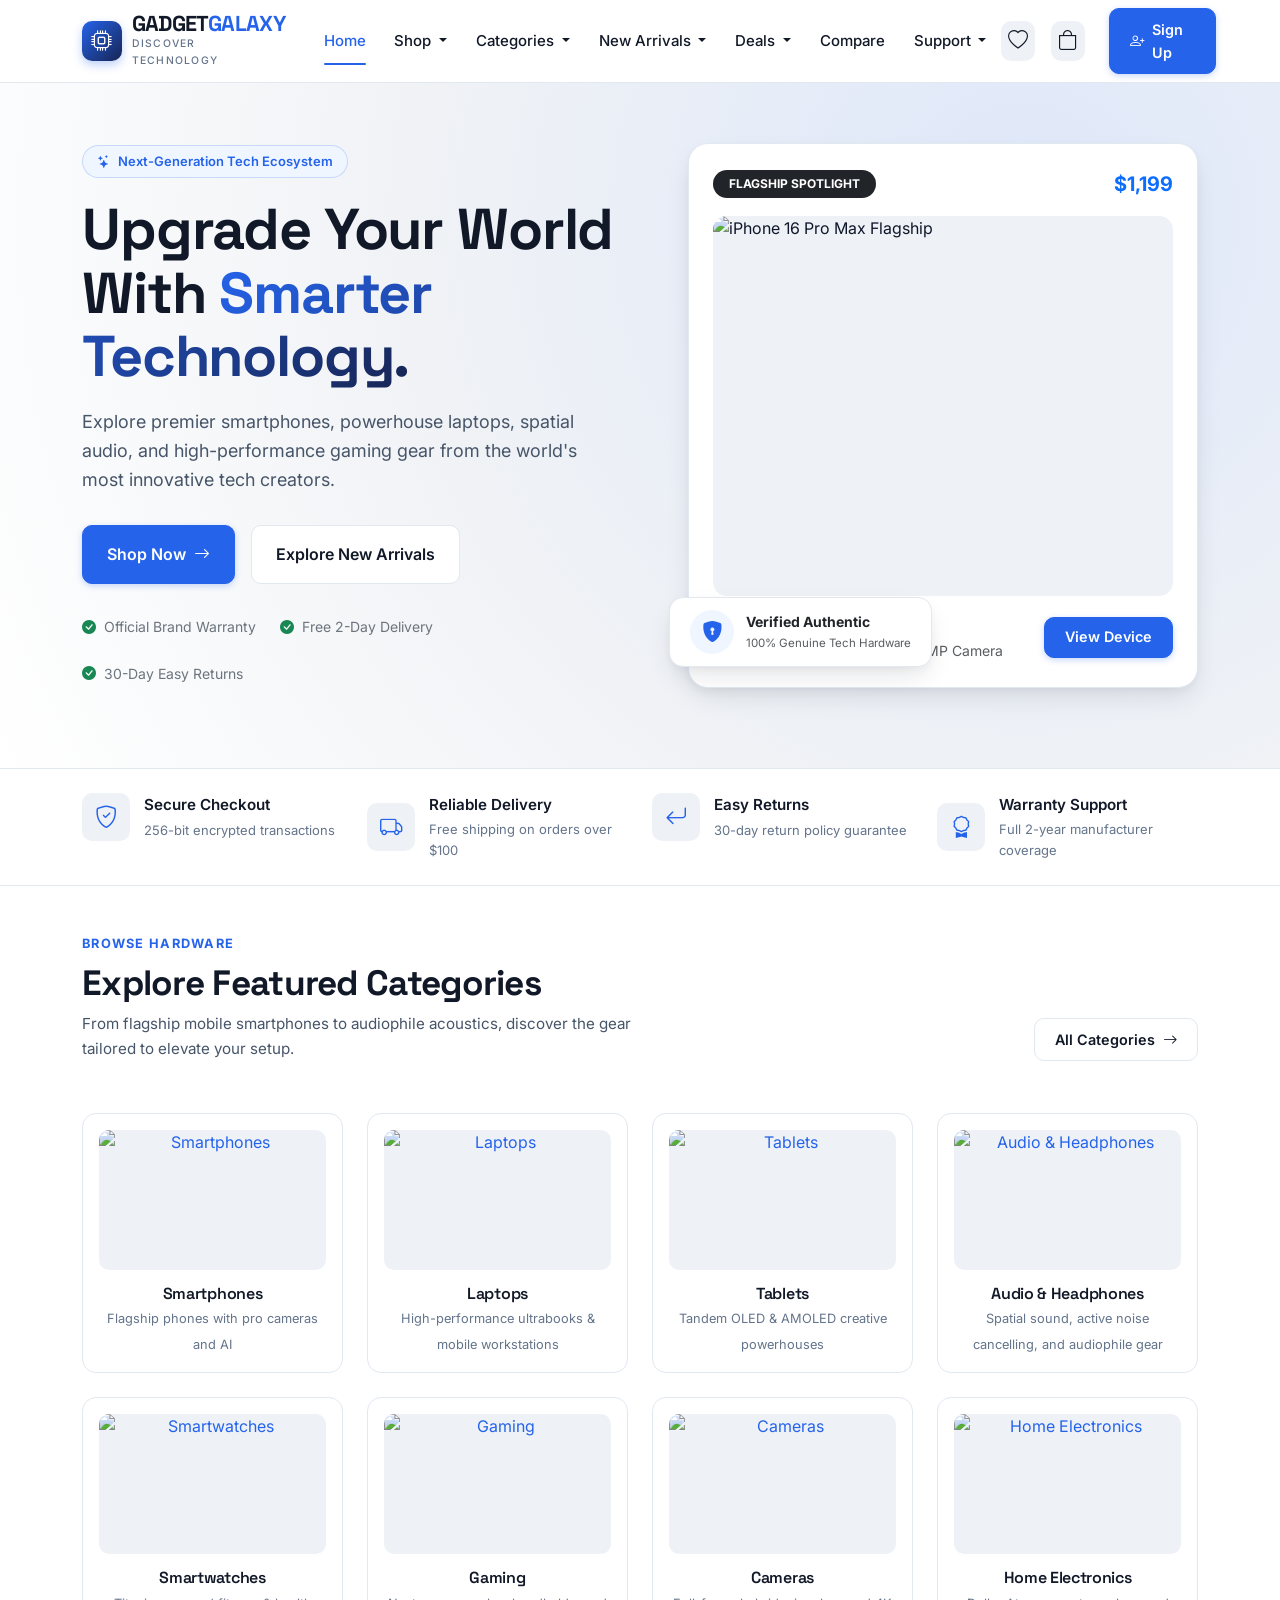
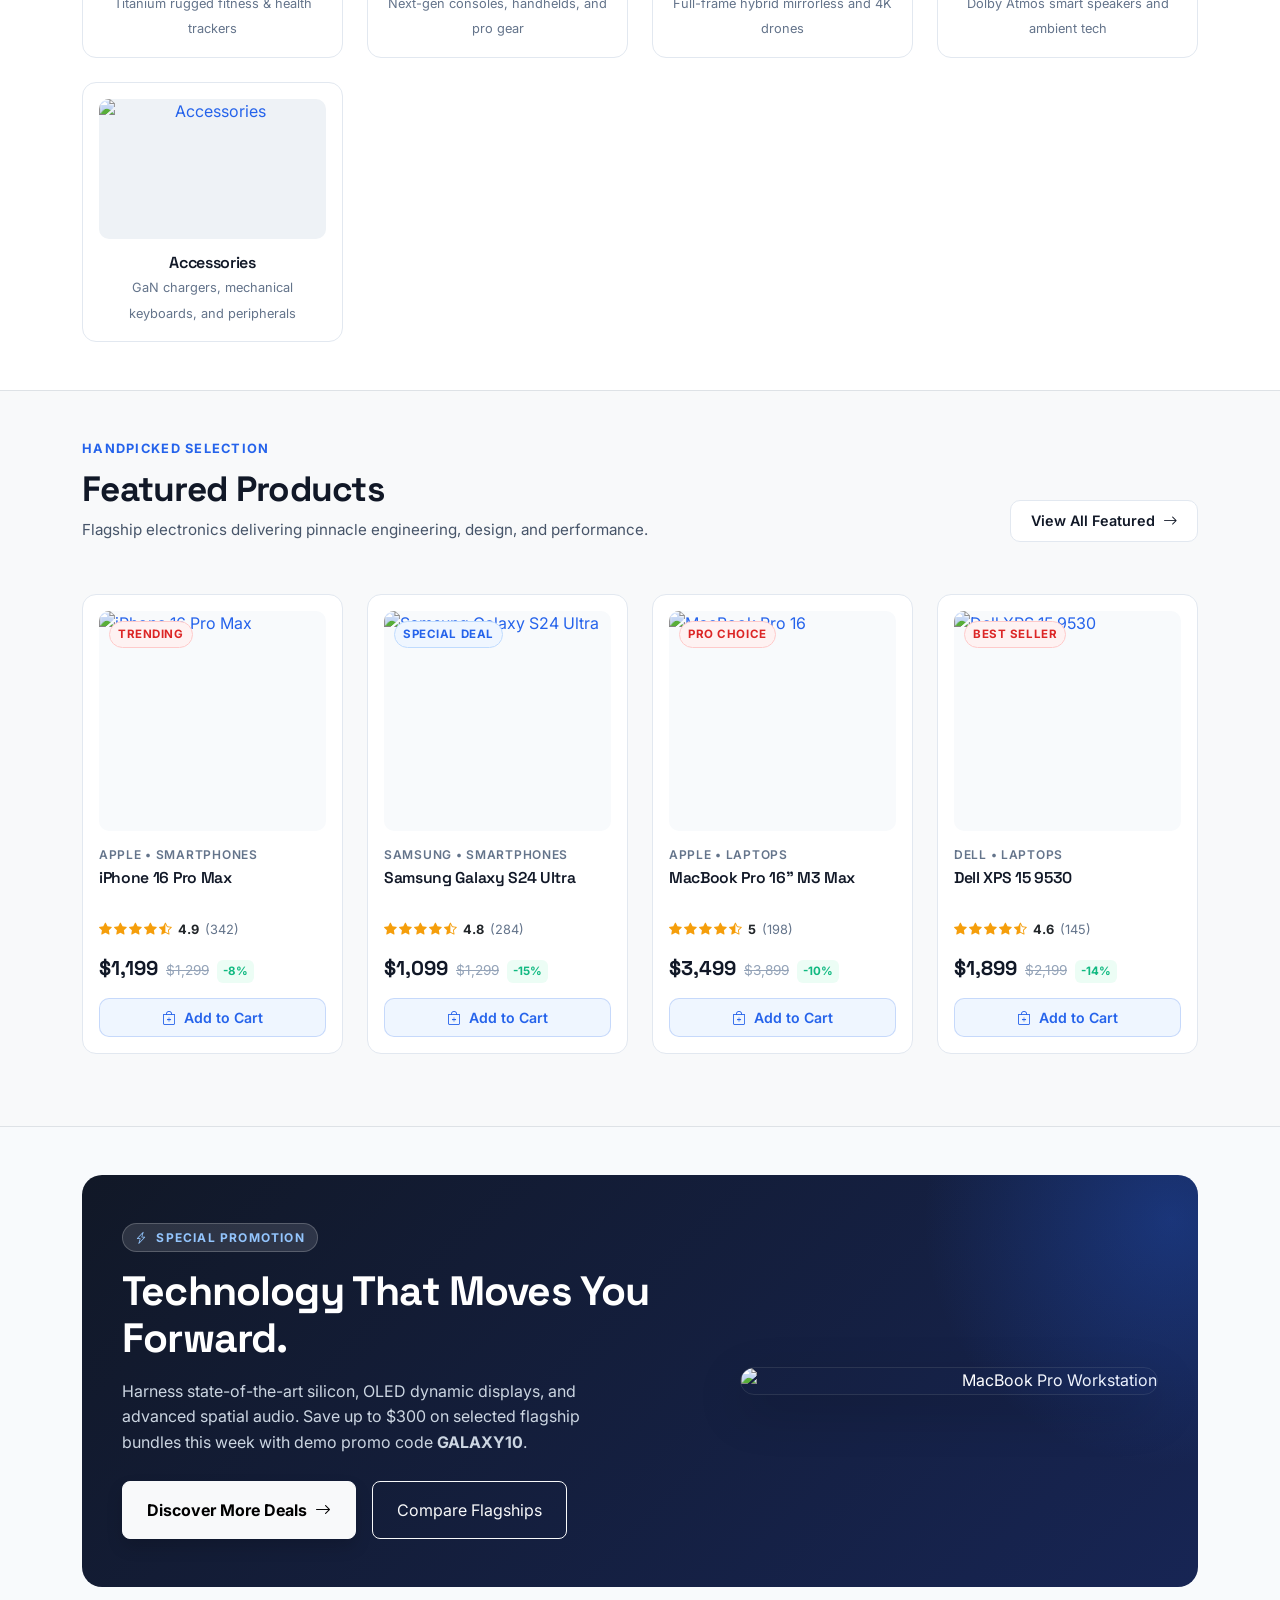
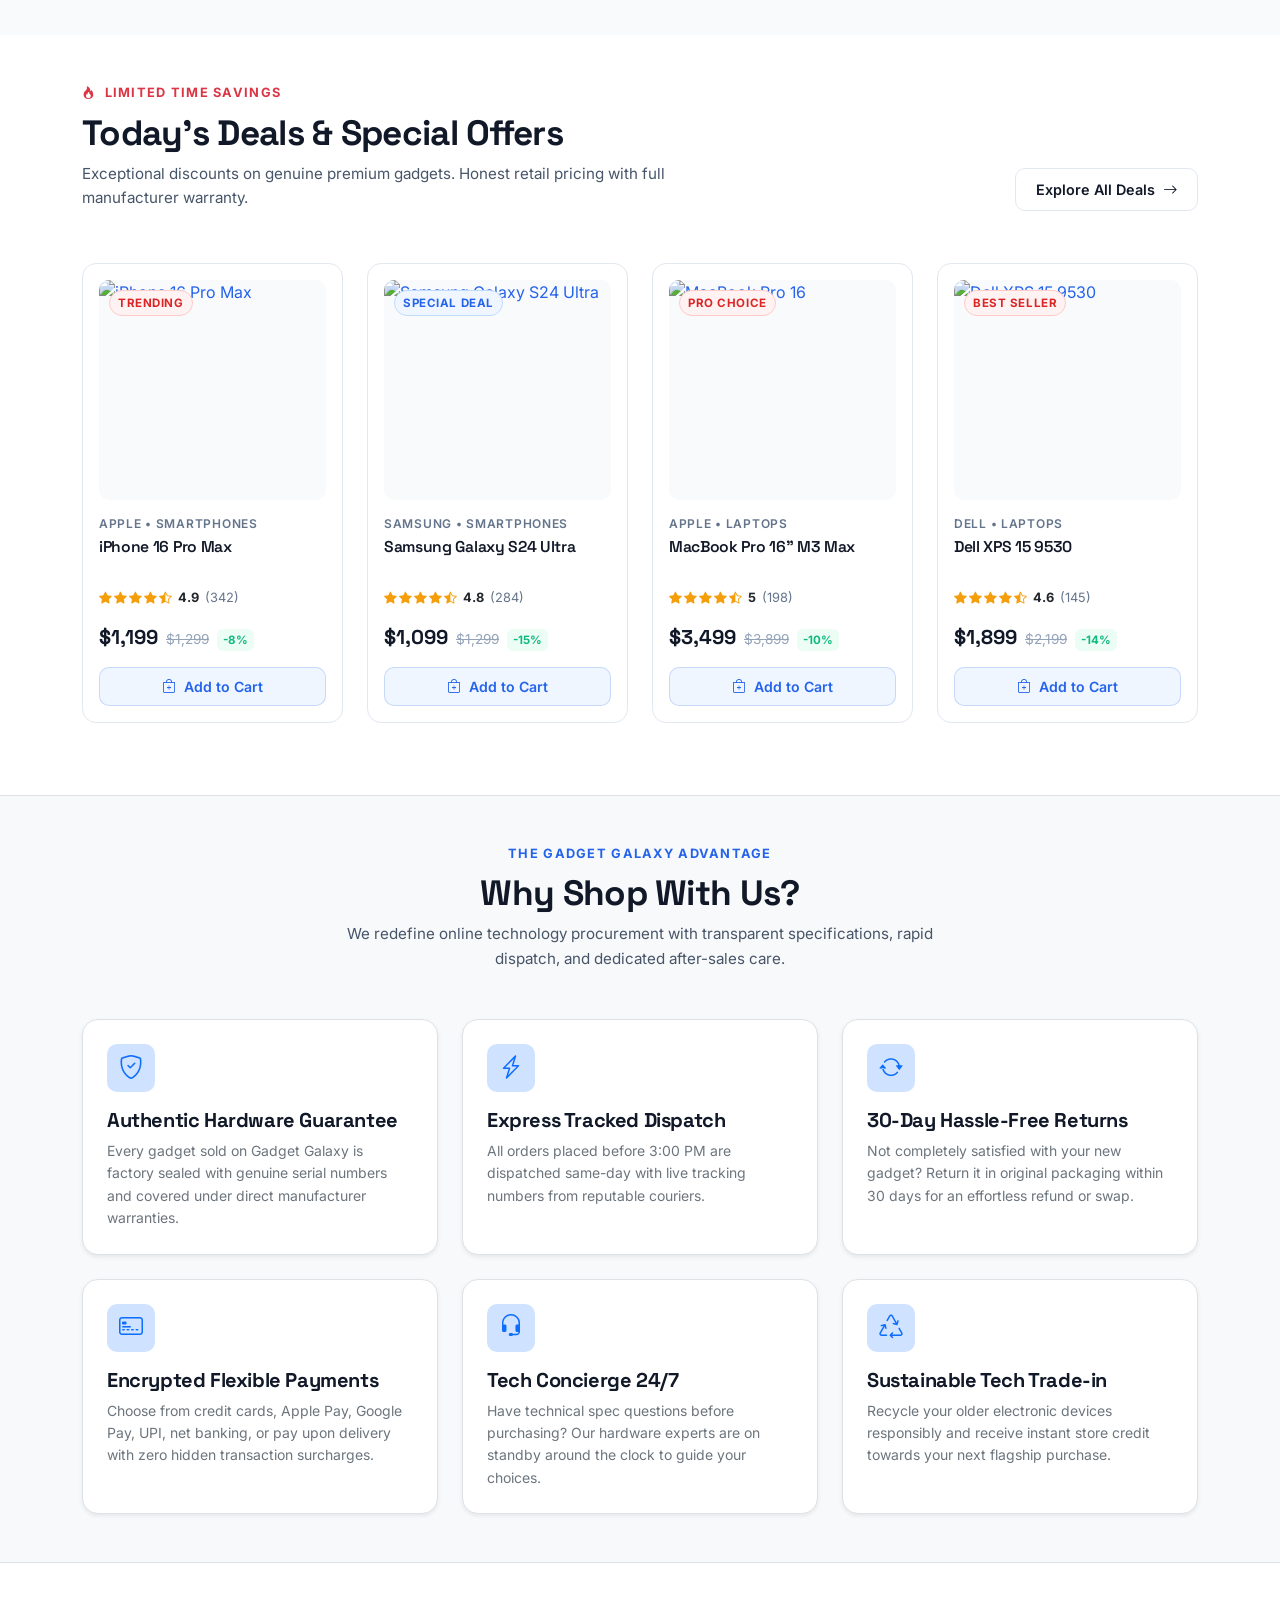
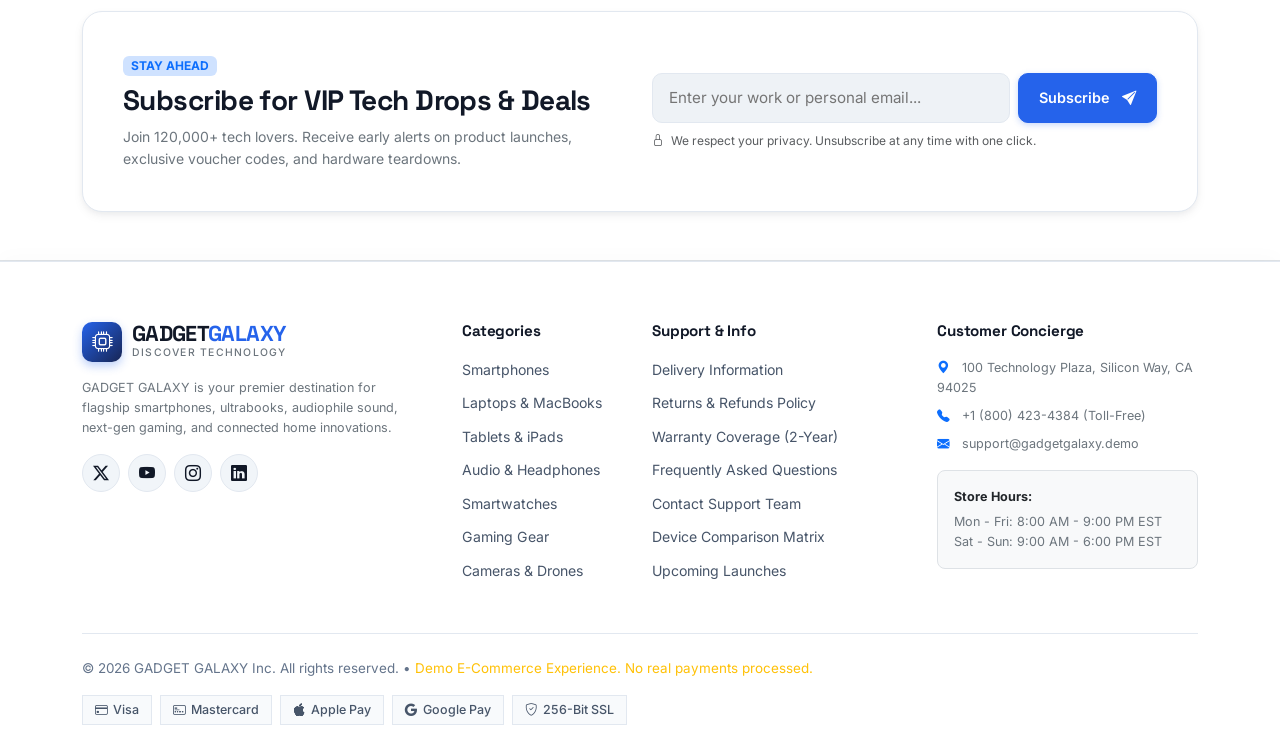
==== commit 93ce2de8: "Your commit message" ====
--- a/index.html
+++ b/index.html
@@ -1,15 +1,19 @@
 <!DOCTYPE html>
 <html lang="en">
+
 <head>
   <meta charset="UTF-8">
   <meta name="viewport" content="width=device-width, initial-scale=1.0">
   <title>GADGET GALAXY — Discover Technology. Experience More. | Premium Electronics Store</title>
-  <meta name="description" content="Shop the latest smartphones, laptops, audio gear, smartwatches, gaming consoles, and smart home gadgets at Gadget Galaxy. Premium electronics with guaranteed warranty and fast delivery.">
-  <meta name="keywords" content="electronics, smartphones, laptops, gadgets, gaming, headphones, smartwatches, cameras, tech store">
-  
+  <meta name="description"
+    content="Shop the latest smartphones, laptops, audio gear, smartwatches, gaming consoles, and smart home gadgets at Gadget Galaxy. Premium electronics with guaranteed warranty and fast delivery.">
+  <meta name="keywords"
+    content="electronics, smartphones, laptops, gadgets, gaming, headphones, smartwatches, cameras, tech store">
+
   <!-- Favicon -->
-  <link rel="icon" type="image/svg+xml" href="data:image/svg+xml,<svg xmlns='http://www.w3.org/2000/svg' viewBox='0 0 100 100'><rect width='100' height='100' rx='24' fill='%232563EB'/><circle cx='50' cy='50' r='24' fill='%23FFFFFF'/><circle cx='50' cy='50' r='12' fill='%23111827'/></svg>">
-  
+  <link rel="icon" type="image/svg+xml"
+    href="data:image/svg+xml,<svg xmlns='http://www.w3.org/2000/svg' viewBox='0 0 100 100'><rect width='100' height='100' rx='24' fill='%232563EB'/><circle cx='50' cy='50' r='24' fill='%23FFFFFF'/><circle cx='50' cy='50' r='12' fill='%23111827'/></svg>">
+
   <!-- Bootstrap 5.3.3 CSS -->
   <link href="https://cdn.jsdelivr.net/npm/bootstrap@5.3.3/dist/css/bootstrap.min.css" rel="stylesheet">
   <!-- Bootstrap Icons 1.11.3 -->
@@ -17,31 +21,13 @@
   <!-- Master Stylesheet -->
   <link rel="stylesheet" href="assets/css/style.css">
 </head>
+
 <body>
-
-  <!-- Top Utility Strip -->
-  <div class="top-bar d-none d-md-block">
-    <div class="container-xl">
-      <div class="d-flex justify-content-between align-items-center">
-        <div class="d-flex align-items-center">
-          <span class="top-badge">FREE DELIVERY</span>
-          <span>Complimentary express shipping on all orders over $100 &bull; Official 2-Year Tech Warranty</span>
-        </div>
-        <div class="d-flex align-items-center gap-3">
-          <a href="support-contact.html#delivery"><i class="bi bi-truck me-1"></i> Track Order</a>
-          <span class="opacity-25">|</span>
-          <a href="support-contact.html"><i class="bi bi-headset me-1"></i> Support 24/7</a>
-          <span class="opacity-25">|</span>
-          <a href="compare.html"><i class="bi bi-arrow-left-right me-1"></i> Compare (<span class="compare-count">0</span>)</a>
-        </div>
-      </div>
-    </div>
-  </div>
 
   <!-- Primary Header & Navbar -->
   <header class="site-navbar">
     <div class="container-xl">
-      <nav class="navbar navbar-expand-lg py-2">
+      <nav class="navbar navbar-expand-xl py-2">
         <!-- Brand Logo -->
         <a class="navbar-brand-logo me-lg-4" href="index.html">
           <div class="brand-icon-box">
@@ -54,12 +40,13 @@
         </a>
 
         <!-- Mobile Toggler -->
-        <button class="navbar-toggler border-0 shadow-none p-1" type="button" data-bs-toggle="offcanvas" data-bs-target="#mobileNavDrawer" aria-controls="mobileNavDrawer" aria-label="Toggle navigation">
+        <button class="navbar-toggler border-0 shadow-none p-1" type="button" data-bs-toggle="offcanvas"
+          data-bs-target="#mobileNavDrawer" aria-controls="mobileNavDrawer" aria-label="Toggle navigation">
           <i class="bi bi-list fs-2 text-dark"></i>
         </button>
 
         <!-- Desktop Navigation Items -->
-        <div class="collapse navbar-collapse d-none d-lg-flex" id="desktopNav">
+        <div class="collapse navbar-collapse d-none d-xl-flex" id="desktopNav">
           <ul class="navbar-nav me-auto mb-2 mb-lg-0 align-items-center">
             <!-- Home -->
             <li class="nav-item">
@@ -68,59 +55,85 @@
 
             <!-- Shop Dropdown -->
             <li class="nav-item dropdown">
-              <a class="nav-link dropdown-toggle" href="shop.html" role="button" data-bs-toggle="dropdown" aria-expanded="false">
+              <a class="nav-link dropdown-toggle" href="shop.html" role="button" data-bs-toggle="dropdown"
+                aria-expanded="false">
                 Shop
               </a>
               <ul class="dropdown-menu">
                 <li><a class="dropdown-item" href="shop.html"><i class="bi bi-grid-fill"></i> All Products</a></li>
-                <li><a class="dropdown-item" href="shop.html?filter=bestsellers"><i class="bi bi-fire"></i> Best Sellers</a></li>
-                <li><a class="dropdown-item" href="shop.html?filter=featured"><i class="bi bi-star-fill"></i> Featured Products</a></li>
-                <li><a class="dropdown-item" href="shop.html?filter=trending"><i class="bi bi-lightning-charge-fill"></i> Trending Gadgets</a></li>
+                <li><a class="dropdown-item" href="shop.html?filter=bestsellers"><i class="bi bi-fire"></i> Best
+                    Sellers</a></li>
+                <li><a class="dropdown-item" href="shop.html?filter=featured"><i class="bi bi-star-fill"></i> Featured
+                    Products</a></li>
+                <li><a class="dropdown-item" href="shop.html?filter=trending"><i
+                      class="bi bi-lightning-charge-fill"></i> Trending Gadgets</a></li>
               </ul>
             </li>
 
             <!-- Categories Dropdown -->
             <li class="nav-item dropdown">
-              <a class="nav-link dropdown-toggle" href="shop.html" role="button" data-bs-toggle="dropdown" aria-expanded="false">
+              <a class="nav-link dropdown-toggle" href="shop.html" role="button" data-bs-toggle="dropdown"
+                aria-expanded="false">
                 Categories
               </a>
               <ul class="dropdown-menu">
-                <li><a class="dropdown-item" href="shop.html?category=smartphones"><i class="bi bi-phone"></i> Smartphones</a></li>
-                <li><a class="dropdown-item" href="shop.html?category=laptops"><i class="bi bi-laptop"></i> Laptops</a></li>
-                <li><a class="dropdown-item" href="shop.html?category=tablets"><i class="bi bi-tablet"></i> Tablets</a></li>
-                <li><a class="dropdown-item" href="shop.html?category=audio"><i class="bi bi-headphones"></i> Audio & Headphones</a></li>
-                <li><a class="dropdown-item" href="shop.html?category=smartwatches"><i class="bi bi-smartwatch"></i> Smartwatches</a></li>
-                <li><a class="dropdown-item" href="shop.html?category=gaming"><i class="bi bi-controller"></i> Gaming</a></li>
-                <li><a class="dropdown-item" href="shop.html?category=cameras"><i class="bi bi-camera"></i> Cameras</a></li>
-                <li><a class="dropdown-item" href="shop.html?category=home"><i class="bi bi-house-gear"></i> Home Electronics</a></li>
-                <li><a class="dropdown-item" href="shop.html?category=accessories"><i class="bi bi-plug"></i> Accessories</a></li>
+                <li><a class="dropdown-item" href="shop.html?category=smartphones"><i class="bi bi-phone"></i>
+                    Smartphones</a></li>
+                <li><a class="dropdown-item" href="shop.html?category=laptops"><i class="bi bi-laptop"></i> Laptops</a>
+                </li>
+                <li><a class="dropdown-item" href="shop.html?category=tablets"><i class="bi bi-tablet"></i> Tablets</a>
+                </li>
+                <li><a class="dropdown-item" href="shop.html?category=audio"><i class="bi bi-headphones"></i> Audio &
+                    Headphones</a></li>
+                <li><a class="dropdown-item" href="shop.html?category=smartwatches"><i class="bi bi-smartwatch"></i>
+                    Smartwatches</a></li>
+                <li><a class="dropdown-item" href="shop.html?category=gaming"><i class="bi bi-controller"></i>
+                    Gaming</a></li>
+                <li><a class="dropdown-item" href="shop.html?category=cameras"><i class="bi bi-camera"></i> Cameras</a>
+                </li>
+                <li><a class="dropdown-item" href="shop.html?category=home"><i class="bi bi-house-gear"></i> Home
+                    Electronics</a></li>
+                <li><a class="dropdown-item" href="shop.html?category=accessories"><i class="bi bi-plug"></i>
+                    Accessories</a></li>
               </ul>
             </li>
 
             <!-- New Arrivals Dropdown -->
             <li class="nav-item dropdown">
-              <a class="nav-link dropdown-toggle" href="shop.html?filter=new" role="button" data-bs-toggle="dropdown" aria-expanded="false">
+              <a class="nav-link dropdown-toggle" href="shop.html?filter=new" role="button" data-bs-toggle="dropdown"
+                aria-expanded="false">
                 New Arrivals
               </a>
               <ul class="dropdown-menu">
-                <li><a class="dropdown-item" href="shop.html?category=smartphones&filter=new"><i class="bi bi-phone"></i> Latest Smartphones</a></li>
-                <li><a class="dropdown-item" href="shop.html?category=laptops&filter=new"><i class="bi bi-laptop"></i> Latest Laptops</a></li>
-                <li><a class="dropdown-item" href="shop.html?category=accessories&filter=new"><i class="bi bi-plug"></i> Latest Accessories</a></li>
-                <li><hr class="dropdown-divider"></li>
-                <li><a class="dropdown-item" href="shop.html?filter=new"><i class="bi bi-clock-history"></i> Recently Added</a></li>
+                <li><a class="dropdown-item" href="shop.html?category=smartphones&filter=new"><i
+                      class="bi bi-phone"></i> Latest Smartphones</a></li>
+                <li><a class="dropdown-item" href="shop.html?category=laptops&filter=new"><i class="bi bi-laptop"></i>
+                    Latest Laptops</a></li>
+                <li><a class="dropdown-item" href="shop.html?category=accessories&filter=new"><i class="bi bi-plug"></i>
+                    Latest Accessories</a></li>
+                <li>
+                  <hr class="dropdown-divider">
+                </li>
+                <li><a class="dropdown-item" href="shop.html?filter=new"><i class="bi bi-clock-history"></i> Recently
+                    Added</a></li>
               </ul>
             </li>
 
             <!-- Deals Dropdown -->
             <li class="nav-item dropdown">
-              <a class="nav-link dropdown-toggle" href="shop.html?filter=deals" role="button" data-bs-toggle="dropdown" aria-expanded="false">
+              <a class="nav-link dropdown-toggle" href="shop.html?filter=deals" role="button" data-bs-toggle="dropdown"
+                aria-expanded="false">
                 Deals
               </a>
               <ul class="dropdown-menu">
-                <li><a class="dropdown-item" href="shop.html?filter=deals"><i class="bi bi-tag-fill"></i> Today's Deals</a></li>
-                <li><a class="dropdown-item" href="shop.html?filter=deals"><i class="bi bi-percent"></i> Special Offers</a></li>
-                <li><a class="dropdown-item" href="shop.html?filter=deals"><i class="bi bi-box-seam"></i> Clearance Offers</a></li>
-                <li><a class="dropdown-item" href="shop.html?filter=deals"><i class="bi bi-collection-fill"></i> Bundle Deals</a></li>
+                <li><a class="dropdown-item" href="shop.html?filter=deals"><i class="bi bi-tag-fill"></i> Today's
+                    Deals</a></li>
+                <li><a class="dropdown-item" href="shop.html?filter=deals"><i class="bi bi-percent"></i> Special
+                    Offers</a></li>
+                <li><a class="dropdown-item" href="shop.html?filter=deals"><i class="bi bi-box-seam"></i> Clearance
+                    Offers</a></li>
+                <li><a class="dropdown-item" href="shop.html?filter=deals"><i class="bi bi-collection-fill"></i> Bundle
+                    Deals</a></li>
               </ul>
             </li>
 
@@ -134,27 +147,27 @@
 
             <!-- Support Dropdown -->
             <li class="nav-item dropdown">
-              <a class="nav-link dropdown-toggle" href="support-contact.html" role="button" data-bs-toggle="dropdown" aria-expanded="false">
+              <a class="nav-link dropdown-toggle" href="support-contact.html" role="button" data-bs-toggle="dropdown"
+                aria-expanded="false">
                 Support
               </a>
               <ul class="dropdown-menu">
-                <li><a class="dropdown-item" href="support-contact.html#delivery"><i class="bi bi-truck"></i> Delivery Information</a></li>
-                <li><a class="dropdown-item" href="support-contact.html#returns"><i class="bi bi-arrow-return-left"></i> Returns & Refunds</a></li>
-                <li><a class="dropdown-item" href="support-contact.html#warranty"><i class="bi bi-shield-check"></i> Warranty Information</a></li>
-                <li><a class="dropdown-item" href="support-contact.html#contact"><i class="bi bi-chat-dots"></i> Contact Support</a></li>
-                <li><a class="dropdown-item" href="support-contact.html#faqs"><i class="bi bi-question-circle"></i> FAQs</a></li>
+                <li><a class="dropdown-item" href="support-contact.html#delivery"><i class="bi bi-truck"></i> Delivery
+                    Information</a></li>
+                <li><a class="dropdown-item" href="support-contact.html#returns"><i class="bi bi-arrow-return-left"></i>
+                    Returns & Refunds</a></li>
+                <li><a class="dropdown-item" href="support-contact.html#warranty"><i class="bi bi-shield-check"></i>
+                    Warranty Information</a></li>
+                <li><a class="dropdown-item" href="support-contact.html#contact"><i class="bi bi-chat-dots"></i> Contact
+                    Support</a></li>
+                <li><a class="dropdown-item" href="support-contact.html#faqs"><i class="bi bi-question-circle"></i>
+                    FAQs</a></li>
               </ul>
             </li>
           </ul>
 
-          <!-- Right Action Bar: Search, Wishlist, Cart, Login/Signup & CTA -->
+          <!-- Right Action Bar: Wishlist, Cart & Retained Sign Up CTA -->
           <div class="d-flex align-items-center gap-3">
-            <!-- Global Search -->
-            <div class="nav-search-wrapper d-none d-xl-block">
-              <i class="bi bi-search nav-search-icon"></i>
-              <input type="text" class="nav-search-input" placeholder="Search gadgets, brands..." aria-label="Search gadgets">
-            </div>
-
             <!-- Wishlist Button -->
             <a href="shop.html?filter=wishlist" class="nav-action-btn" title="Saved Wishlist" id="wishlistNavBtn">
               <i class="bi bi-heart fs-5"></i>
@@ -167,15 +180,9 @@
               <span class="nav-badge-count cart-count" style="display: none;">0</span>
             </a>
 
-            <!-- Login / Signup Links -->
-            <div class="d-flex align-items-center gap-2 border-start ps-3 ms-1">
-              <a href="login.html" class="btn btn-sm btn-outline-galaxy py-1 px-3">Login</a>
-              <a href="signup.html" class="btn btn-sm btn-outline-galaxy py-1 px-3 d-none d-xxl-inline-block">Sign Up</a>
-            </div>
-
-            <!-- Mandatory Highlighted CTA -->
-            <a href="shop.html" class="btn-primary-galaxy ms-2">
-              <i class="bi bi-compass"></i> Explore Products
+            <!-- Retained Sign Up CTA -->
+            <a href="signup.html" class="btn-primary-galaxy ms-2">
+              <i class="bi bi-person-plus"></i> Sign Up
             </a>
           </div>
         </div>
@@ -183,76 +190,144 @@
     </div>
   </header>
 
-  <!-- Mobile Offcanvas Navigation Drawer -->
-  <div class="offcanvas offcanvas-start" tabindex="-1" id="mobileNavDrawer" aria-labelledby="mobileNavLabel">
+  <!-- Mobile & Tablet Offcanvas Navigation Drawer (Exact same menus & buttons as Navbar) -->
+  <div class="offcanvas offcanvas-start" tabindex="-1" id="mobileNavDrawer" aria-labelledby="mobileNavDrawerLabel">
     <div class="offcanvas-header border-bottom">
-      <div class="d-flex align-items-center gap-2">
-        <div class="brand-icon-box" style="width: 32px; height: 32px; font-size: 1rem;">
-          <i class="bi bi-cpu"></i>
-        </div>
+      <div class="d-flex align-items-center gap-2" id="mobileNavDrawerLabel">
+        <div class="brand-icon-box" style="width: 34px; height: 34px; font-size: 1rem;"><i class="bi bi-cpu"></i></div>
         <div class="fw-bold font-heading fs-5">GADGET <span class="text-primary">GALAXY</span></div>
       </div>
       <button type="button" class="btn-close" data-bs-dismiss="offcanvas" aria-label="Close"></button>
     </div>
-    <div class="offcanvas-body">
-      <!-- Mobile Search -->
-      <div class="nav-search-wrapper mb-4">
-        <i class="bi bi-search nav-search-icon"></i>
-        <input type="text" class="nav-search-input w-100" placeholder="Search gadgets, specs...">
-      </div>
-
-      <!-- Quick Action Badges -->
-      <div class="row g-2 mb-4 text-center">
-        <div class="col-4">
-          <a href="cart.html" class="p-2 border rounded-3 d-block text-dark text-decoration-none bg-light position-relative">
-            <i class="bi bi-bag fs-5 text-primary"></i>
-            <div class="small fw-semibold mt-1">Cart (<span class="cart-count">0</span>)</div>
+    <div class="offcanvas-body p-3">
+      <!-- Quick Action Buttons: Wishlist, Cart, and Sign Up -->
+      <div class="row g-2 mb-3">
+        <div class="col-6">
+          <a href="cart.html" class="btn btn-outline-galaxy w-100 py-2 d-flex align-items-center justify-content-center gap-2">
+            <i class="bi bi-bag"></i> Cart (<span class="cart-count">0</span>)
           </a>
         </div>
-        <div class="col-4">
-          <a href="shop.html?filter=wishlist" class="p-2 border rounded-3 d-block text-dark text-decoration-none bg-light position-relative">
-            <i class="bi bi-heart fs-5 text-danger"></i>
-            <div class="small fw-semibold mt-1">Wishlist (<span class="wishlist-count">0</span>)</div>
+        <div class="col-6">
+          <a href="shop.html?filter=wishlist" class="btn btn-outline-galaxy w-100 py-2 d-flex align-items-center justify-content-center gap-2">
+            <i class="bi bi-heart"></i> Wishlist (<span class="wishlist-count">0</span>)
           </a>
         </div>
-        <div class="col-4">
-          <a href="compare.html" class="p-2 border rounded-3 d-block text-dark text-decoration-none bg-light position-relative">
-            <i class="bi bi-arrow-left-right fs-5 text-success"></i>
-            <div class="small fw-semibold mt-1">Compare (<span class="compare-count">0</span>)</div>
+      </div>
+
+      <div class="d-grid mb-3">
+        <a href="signup.html" class="btn btn-primary-galaxy justify-content-center py-2">
+          <i class="bi bi-person-plus me-1"></i> Sign Up
+        </a>
+      </div>
+
+      <hr class="my-3 opacity-25">
+
+      <!-- Navigation Menus Accordion matching desktop navbar -->
+      <div class="accordion accordion-flush mobile-nav-accordion" id="drawerAccordion">
+        <!-- Home -->
+        <div class="mobile-nav-item py-2 border-bottom">
+          <a href="index.html" class="fw-semibold text-dark text-decoration-none d-flex align-items-center gap-2">
+            <i class="bi bi-house-door text-primary"></i> Home
           </a>
         </div>
-      </div>
-
-      <!-- Nav Links -->
-      <ul class="list-unstyled mb-4">
-        <li class="py-2 border-bottom"><a href="index.html" class="fw-bold text-dark d-block">Home</a></li>
-        <li class="py-2 border-bottom"><a href="shop.html" class="fw-semibold text-dark d-block">All Products</a></li>
-        <li class="py-2 border-bottom">
-          <div class="fw-semibold text-dark mb-2">Categories</div>
-          <div class="ps-3 d-flex flex-column gap-2 small">
-            <a href="shop.html?category=smartphones" class="text-secondary"><i class="bi bi-phone me-2 text-primary"></i>Smartphones</a>
-            <a href="shop.html?category=laptops" class="text-secondary"><i class="bi bi-laptop me-2 text-primary"></i>Laptops</a>
-            <a href="shop.html?category=tablets" class="text-secondary"><i class="bi bi-tablet me-2 text-primary"></i>Tablets</a>
-            <a href="shop.html?category=audio" class="text-secondary"><i class="bi bi-headphones me-2 text-primary"></i>Audio & Headphones</a>
-            <a href="shop.html?category=smartwatches" class="text-secondary"><i class="bi bi-smartwatch me-2 text-primary"></i>Smartwatches</a>
-            <a href="shop.html?category=gaming" class="text-secondary"><i class="bi bi-controller me-2 text-primary"></i>Gaming</a>
-            <a href="shop.html?category=cameras" class="text-secondary"><i class="bi bi-camera me-2 text-primary"></i>Cameras</a>
-            <a href="shop.html?category=home" class="text-secondary"><i class="bi bi-house-gear me-2 text-primary"></i>Home Electronics</a>
-            <a href="shop.html?category=accessories" class="text-secondary"><i class="bi bi-plug me-2 text-primary"></i>Accessories</a>
-          </div>
-        </li>
-        <li class="py-2 border-bottom"><a href="shop.html?filter=new" class="fw-semibold text-dark d-block">New Arrivals</a></li>
-        <li class="py-2 border-bottom"><a href="shop.html?filter=deals" class="fw-semibold text-danger d-block"><i class="bi bi-fire me-1"></i> Today's Deals</a></li>
-        <li class="py-2 border-bottom"><a href="compare.html" class="fw-semibold text-dark d-block">Compare Products</a></li>
-        <li class="py-2 border-bottom"><a href="support-contact.html" class="fw-semibold text-dark d-block">Customer Support & FAQs</a></li>
-      </ul>
-
-      <!-- Auth Buttons -->
-      <div class="d-grid gap-2">
-        <a href="shop.html" class="btn btn-primary-galaxy justify-content-center">Explore Products</a>
-        <div class="row g-2">
-          <div class="col-6"><a href="login.html" class="btn btn-outline-galaxy w-100 justify-content-center">Login</a></div>
-          <div class="col-6"><a href="signup.html" class="btn btn-outline-galaxy w-100 justify-content-center">Sign Up</a></div>
+
+        <!-- Shop Dropdown Accordion -->
+        <div class="accordion-item border-0 border-bottom">
+          <h2 class="accordion-header">
+            <button class="accordion-button collapsed px-0 py-2 text-dark fw-semibold bg-transparent" type="button" data-bs-toggle="collapse" data-bs-target="#drawerShop">
+              <span class="d-flex align-items-center gap-2"><i class="bi bi-shop text-primary"></i> Shop</span>
+            </button>
+          </h2>
+          <div id="drawerShop" class="accordion-collapse collapse" data-bs-parent="#drawerAccordion">
+            <ul class="list-unstyled ps-4 py-1 mb-2">
+              <li class="py-1"><a href="shop.html" class="text-secondary text-decoration-none d-block"><i class="bi bi-grid-fill me-2"></i> All Products</a></li>
+              <li class="py-1"><a href="shop.html?filter=bestseller" class="text-secondary text-decoration-none d-block"><i class="bi bi-fire me-2 text-danger"></i> Best Sellers</a></li>
+              <li class="py-1"><a href="shop.html?filter=featured" class="text-secondary text-decoration-none d-block"><i class="bi bi-star-fill me-2 text-warning"></i> Featured Products</a></li>
+              <li class="py-1"><a href="shop.html?filter=trending" class="text-secondary text-decoration-none d-block"><i class="bi bi-lightning-charge-fill me-2 text-primary"></i> Trending Gadgets</a></li>
+            </ul>
+          </div>
+        </div>
+
+        <!-- Categories Dropdown Accordion -->
+        <div class="accordion-item border-0 border-bottom">
+          <h2 class="accordion-header">
+            <button class="accordion-button collapsed px-0 py-2 text-dark fw-semibold bg-transparent" type="button" data-bs-toggle="collapse" data-bs-target="#drawerCategories">
+              <span class="d-flex align-items-center gap-2"><i class="bi bi-grid text-primary"></i> Categories</span>
+            </button>
+          </h2>
+          <div id="drawerCategories" class="accordion-collapse collapse" data-bs-parent="#drawerAccordion">
+            <ul class="list-unstyled ps-4 py-1 mb-2">
+              <li class="py-1"><a href="shop.html?category=smartphones" class="text-secondary text-decoration-none d-block"><i class="bi bi-phone me-2 text-primary"></i> Smartphones</a></li>
+              <li class="py-1"><a href="shop.html?category=laptops" class="text-secondary text-decoration-none d-block"><i class="bi bi-laptop me-2 text-primary"></i> Laptops</a></li>
+              <li class="py-1"><a href="shop.html?category=tablets" class="text-secondary text-decoration-none d-block"><i class="bi bi-tablet me-2 text-primary"></i> Tablets</a></li>
+              <li class="py-1"><a href="shop.html?category=audio" class="text-secondary text-decoration-none d-block"><i class="bi bi-headphones me-2 text-primary"></i> Audio & Headphones</a></li>
+              <li class="py-1"><a href="shop.html?category=smartwatches" class="text-secondary text-decoration-none d-block"><i class="bi bi-smartwatch me-2 text-primary"></i> Smartwatches</a></li>
+              <li class="py-1"><a href="shop.html?category=gaming" class="text-secondary text-decoration-none d-block"><i class="bi bi-controller me-2 text-primary"></i> Gaming</a></li>
+              <li class="py-1"><a href="shop.html?category=cameras" class="text-secondary text-decoration-none d-block"><i class="bi bi-camera me-2 text-primary"></i> Cameras</a></li>
+              <li class="py-1"><a href="shop.html?category=home" class="text-secondary text-decoration-none d-block"><i class="bi bi-house-gear me-2 text-primary"></i> Home Electronics</a></li>
+              <li class="py-1"><a href="shop.html?category=accessories" class="text-secondary text-decoration-none d-block"><i class="bi bi-plug me-2 text-primary"></i> Accessories</a></li>
+            </ul>
+          </div>
+        </div>
+
+        <!-- New Arrivals Dropdown Accordion -->
+        <div class="accordion-item border-0 border-bottom">
+          <h2 class="accordion-header">
+            <button class="accordion-button collapsed px-0 py-2 text-dark fw-semibold bg-transparent" type="button" data-bs-toggle="collapse" data-bs-target="#drawerNew">
+              <span class="d-flex align-items-center gap-2"><i class="bi bi-stars text-primary"></i> New Arrivals</span>
+            </button>
+          </h2>
+          <div id="drawerNew" class="accordion-collapse collapse" data-bs-parent="#drawerAccordion">
+            <ul class="list-unstyled ps-4 py-1 mb-2">
+              <li class="py-1"><a href="shop.html?category=smartphones&filter=new" class="text-secondary text-decoration-none d-block"><i class="bi bi-phone me-2"></i> Latest Smartphones</a></li>
+              <li class="py-1"><a href="shop.html?category=laptops&filter=new" class="text-secondary text-decoration-none d-block"><i class="bi bi-laptop me-2"></i> Latest Laptops</a></li>
+              <li class="py-1"><a href="shop.html?category=accessories&filter=new" class="text-secondary text-decoration-none d-block"><i class="bi bi-plug me-2"></i> Latest Accessories</a></li>
+              <li class="py-1"><a href="shop.html?filter=new" class="text-secondary text-decoration-none d-block"><i class="bi bi-clock-history me-2"></i> Recently Added</a></li>
+            </ul>
+          </div>
+        </div>
+
+        <!-- Deals Dropdown Accordion -->
+        <div class="accordion-item border-0 border-bottom">
+          <h2 class="accordion-header">
+            <button class="accordion-button collapsed px-0 py-2 text-dark fw-semibold bg-transparent" type="button" data-bs-toggle="collapse" data-bs-target="#drawerDeals">
+              <span class="d-flex align-items-center gap-2"><i class="bi bi-tag-fill text-danger"></i> Deals</span>
+            </button>
+          </h2>
+          <div id="drawerDeals" class="accordion-collapse collapse" data-bs-parent="#drawerAccordion">
+            <ul class="list-unstyled ps-4 py-1 mb-2">
+              <li class="py-1"><a href="shop.html?filter=deals" class="text-secondary text-decoration-none d-block"><i class="bi bi-tag-fill me-2 text-danger"></i> Today's Deals</a></li>
+              <li class="py-1"><a href="shop.html?filter=deals" class="text-secondary text-decoration-none d-block"><i class="bi bi-percent me-2 text-danger"></i> Special Offers</a></li>
+              <li class="py-1"><a href="shop.html?filter=deals" class="text-secondary text-decoration-none d-block"><i class="bi bi-box-seam me-2 text-danger"></i> Clearance Offers</a></li>
+              <li class="py-1"><a href="shop.html?filter=deals" class="text-secondary text-decoration-none d-block"><i class="bi bi-collection-fill me-2 text-danger"></i> Bundle Deals</a></li>
+            </ul>
+          </div>
+        </div>
+
+        <!-- Compare -->
+        <div class="mobile-nav-item py-2 border-bottom">
+          <a href="compare.html" class="fw-semibold text-dark text-decoration-none d-flex align-items-center justify-content-between">
+            <span class="d-flex align-items-center gap-2"><i class="bi bi-arrow-left-right text-primary"></i> Compare</span>
+            <span class="badge bg-primary-subtle text-primary compare-count" style="display: none;">0</span>
+          </a>
+        </div>
+
+        <!-- Support Dropdown Accordion -->
+        <div class="accordion-item border-0 border-bottom">
+          <h2 class="accordion-header">
+            <button class="accordion-button collapsed px-0 py-2 text-dark fw-semibold bg-transparent" type="button" data-bs-toggle="collapse" data-bs-target="#drawerSupport">
+              <span class="d-flex align-items-center gap-2"><i class="bi bi-headset text-primary"></i> Support</span>
+            </button>
+          </h2>
+          <div id="drawerSupport" class="accordion-collapse collapse" data-bs-parent="#drawerAccordion">
+            <ul class="list-unstyled ps-4 py-1 mb-2">
+              <li class="py-1"><a href="support-contact.html#delivery" class="text-secondary text-decoration-none d-block"><i class="bi bi-truck me-2"></i> Delivery Information</a></li>
+              <li class="py-1"><a href="support-contact.html#returns" class="text-secondary text-decoration-none d-block"><i class="bi bi-arrow-return-left me-2"></i> Returns & Refunds</a></li>
+              <li class="py-1"><a href="support-contact.html#warranty" class="text-secondary text-decoration-none d-block"><i class="bi bi-shield-check me-2"></i> Warranty Coverage</a></li>
+              <li class="py-1"><a href="support-contact.html#contact" class="text-secondary text-decoration-none d-block"><i class="bi bi-chat-dots me-2"></i> Contact Support</a></li>
+              <li class="py-1"><a href="support-contact.html#faqs" class="text-secondary text-decoration-none d-block"><i class="bi bi-question-circle me-2"></i> FAQs</a></li>
+            </ul>
+          </div>
         </div>
       </div>
     </div>
@@ -270,7 +345,8 @@
             Upgrade Your World With <span class="gradient-text">Smarter Technology.</span>
           </h1>
           <p class="hero-subtitle">
-            Explore premier smartphones, powerhouse laptops, spatial audio, and high-performance gaming gear from the world's most innovative tech creators.
+            Explore premier smartphones, powerhouse laptops, spatial audio, and high-performance gaming gear from the
+            world's most innovative tech creators.
           </p>
 
           <div class="d-flex flex-wrap gap-3 mb-4">
@@ -298,9 +374,9 @@
                 <span class="badge bg-dark text-white px-3 py-2 rounded-pill">FLAGSHIP SPOTLIGHT</span>
                 <span class="text-primary fw-bold font-heading fs-5">$1,199</span>
               </div>
-              
-              <img src="https://images.unsplash.com/photo-1695048133142-1a20484d2569?auto=format&fit=crop&w=800&q=80" 
-                   alt="iPhone 16 Pro Max Flagship" class="hero-product-img">
+
+              <img src="https://images.unsplash.com/photo-1695048133142-1a20484d2569?auto=format&fit=crop&w=800&q=80"
+                alt="iPhone 16 Pro Max Flagship" class="hero-product-img">
 
               <div class="mt-3 d-flex justify-content-between align-items-center">
                 <div>
@@ -380,7 +456,8 @@
         <div>
           <span class="section-tag">BROWSE HARDWARE</span>
           <h2 class="section-title">Explore Featured Categories</h2>
-          <p class="section-desc">From flagship mobile smartphones to audiophile acoustics, discover the gear tailored to elevate your setup.</p>
+          <p class="section-desc">From flagship mobile smartphones to audiophile acoustics, discover the gear tailored
+            to elevate your setup.</p>
         </div>
         <a href="shop.html" class="btn-outline-galaxy mb-3">
           All Categories <i class="bi bi-arrow-right"></i>
@@ -422,7 +499,8 @@
             <span class="promo-badge"><i class="bi bi-lightning-charge me-1"></i> Special Promotion</span>
             <h2 class="promo-title">Technology That Moves You Forward.</h2>
             <p class="promo-desc">
-              Harness state-of-the-art silicon, OLED dynamic displays, and advanced spatial audio. Save up to $300 on selected flagship bundles this week with demo promo code <strong>GALAXY10</strong>.
+              Harness state-of-the-art silicon, OLED dynamic displays, and advanced spatial audio. Save up to $300 on
+              selected flagship bundles this week with demo promo code <strong>GALAXY10</strong>.
             </p>
             <div class="d-flex flex-wrap gap-3">
               <a href="shop.html?filter=deals" class="btn btn-light text-midnight fw-bold px-4 py-3 rounded-3 shadow">
@@ -434,8 +512,10 @@
             </div>
           </div>
           <div class="col-lg-5 d-none d-lg-block text-end">
-            <img src="https://images.unsplash.com/photo-1517336714731-489689fd1ca8?auto=format&fit=crop&w=700&q=80" 
-                 alt="MacBook Pro Workstation" class="img-fluid rounded-4 shadow-lg border border-secondary border-opacity-25" style="max-height: 280px; object-fit: cover;">
+            <img src="https://images.unsplash.com/photo-1517336714731-489689fd1ca8?auto=format&fit=crop&w=700&q=80"
+              alt="MacBook Pro Workstation"
+              class="img-fluid rounded-4 shadow-lg border border-secondary border-opacity-25"
+              style="max-height: 280px; object-fit: cover;">
           </div>
         </div>
       </div>
@@ -449,7 +529,8 @@
         <div>
           <span class="section-tag text-danger"><i class="bi bi-fire me-1"></i> LIMITED TIME SAVINGS</span>
           <h2 class="section-title">Today's Deals & Special Offers</h2>
-          <p class="section-desc">Exceptional discounts on genuine premium gadgets. Honest retail pricing with full manufacturer warranty.</p>
+          <p class="section-desc">Exceptional discounts on genuine premium gadgets. Honest retail pricing with full
+            manufacturer warranty.</p>
         </div>
         <a href="shop.html?filter=deals" class="btn-outline-galaxy mb-3">
           Explore All Deals <i class="bi bi-arrow-right"></i>
@@ -462,45 +543,7 @@
     </div>
   </section>
 
-  <!-- BEST SELLERS -->
-  <section class="py-5 bg-light border-bottom">
-    <div class="container-xl">
-      <div class="d-flex flex-wrap justify-content-between align-items-end section-header">
-        <div>
-          <span class="section-tag">TOP RATED HARDWARE</span>
-          <h2 class="section-title">Best Sellers</h2>
-          <p class="section-desc">Consistently loved by creators, professionals, and tech enthusiasts worldwide.</p>
-        </div>
-        <a href="shop.html?filter=bestsellers" class="btn-outline-galaxy mb-3 bg-white">
-          See All Best Sellers <i class="bi bi-arrow-right"></i>
-        </a>
-      </div>
-
-      <div class="row g-4" id="homeBestSellersGrid">
-        <!-- Injected via JavaScript from products-data.js -->
-      </div>
-    </div>
-  </section>
-
-  <!-- NEW ARRIVALS -->
-  <section class="py-5 bg-white border-bottom">
-    <div class="container-xl">
-      <div class="d-flex flex-wrap justify-content-between align-items-end section-header">
-        <div>
-          <span class="section-tag text-success"><i class="bi bi-sparkles me-1"></i> JUST LAUNCHED</span>
-          <h2 class="section-title">New Arrivals</h2>
-          <p class="section-desc">The freshest gadgets and accessories released in recent weeks.</p>
-        </div>
-        <a href="shop.html?filter=new" class="btn-outline-galaxy mb-3">
-          All New Arrivals <i class="bi bi-arrow-right"></i>
-        </a>
-      </div>
-
-      <div class="row g-4" id="homeNewArrivalsGrid">
-        <!-- Injected via JavaScript from products-data.js -->
-      </div>
-    </div>
-  </section>
+
 
   <!-- WHY SHOP WITH US SECTION -->
   <section class="py-5 bg-light">
@@ -508,7 +551,8 @@
       <div class="text-center max-w-700 mx-auto mb-5">
         <span class="section-tag">THE GADGET GALAXY ADVANTAGE</span>
         <h2 class="section-title">Why Shop With Us?</h2>
-        <p class="section-desc mx-auto">We redefine online technology procurement with transparent specifications, rapid dispatch, and dedicated after-sales care.</p>
+        <p class="section-desc mx-auto">We redefine online technology procurement with transparent specifications, rapid
+          dispatch, and dedicated after-sales care.</p>
       </div>
 
       <div class="row g-4">
@@ -518,7 +562,8 @@
               <i class="bi bi-shield-check fs-4"></i>
             </div>
             <h4 class="fw-bold fs-5 text-midnight">Authentic Hardware Guarantee</h4>
-            <p class="text-secondary small mb-0">Every gadget sold on Gadget Galaxy is factory sealed with genuine serial numbers and covered under direct manufacturer warranties.</p>
+            <p class="text-secondary small mb-0">Every gadget sold on Gadget Galaxy is factory sealed with genuine
+              serial numbers and covered under direct manufacturer warranties.</p>
           </div>
         </div>
         <div class="col-lg-4 col-md-6">
@@ -527,7 +572,8 @@
               <i class="bi bi-lightning-charge fs-4"></i>
             </div>
             <h4 class="fw-bold fs-5 text-midnight">Express Tracked Dispatch</h4>
-            <p class="text-secondary small mb-0">All orders placed before 3:00 PM are dispatched same-day with live tracking numbers from reputable couriers.</p>
+            <p class="text-secondary small mb-0">All orders placed before 3:00 PM are dispatched same-day with live
+              tracking numbers from reputable couriers.</p>
           </div>
         </div>
         <div class="col-lg-4 col-md-6">
@@ -536,7 +582,8 @@
               <i class="bi bi-arrow-repeat fs-4"></i>
             </div>
             <h4 class="fw-bold fs-5 text-midnight">30-Day Hassle-Free Returns</h4>
-            <p class="text-secondary small mb-0">Not completely satisfied with your new gadget? Return it in original packaging within 30 days for an effortless refund or swap.</p>
+            <p class="text-secondary small mb-0">Not completely satisfied with your new gadget? Return it in original
+              packaging within 30 days for an effortless refund or swap.</p>
           </div>
         </div>
         <div class="col-lg-4 col-md-6">
@@ -545,7 +592,8 @@
               <i class="bi bi-credit-card-2-front fs-4"></i>
             </div>
             <h4 class="fw-bold fs-5 text-midnight">Encrypted Flexible Payments</h4>
-            <p class="text-secondary small mb-0">Choose from credit cards, Apple Pay, Google Pay, UPI, net banking, or pay upon delivery with zero hidden transaction surcharges.</p>
+            <p class="text-secondary small mb-0">Choose from credit cards, Apple Pay, Google Pay, UPI, net banking, or
+              pay upon delivery with zero hidden transaction surcharges.</p>
           </div>
         </div>
         <div class="col-lg-4 col-md-6">
@@ -554,7 +602,8 @@
               <i class="bi bi-headset fs-4"></i>
             </div>
             <h4 class="fw-bold fs-5 text-midnight">Tech Concierge 24/7</h4>
-            <p class="text-secondary small mb-0">Have technical spec questions before purchasing? Our hardware experts are on standby around the clock to guide your choices.</p>
+            <p class="text-secondary small mb-0">Have technical spec questions before purchasing? Our hardware experts
+              are on standby around the clock to guide your choices.</p>
           </div>
         </div>
         <div class="col-lg-4 col-md-6">
@@ -563,7 +612,8 @@
               <i class="bi bi-recycle fs-4"></i>
             </div>
             <h4 class="fw-bold fs-5 text-midnight">Sustainable Tech Trade-in</h4>
-            <p class="text-secondary small mb-0">Recycle your older electronic devices responsibly and receive instant store credit towards your next flagship purchase.</p>
+            <p class="text-secondary small mb-0">Recycle your older electronic devices responsibly and receive instant
+              store credit towards your next flagship purchase.</p>
           </div>
         </div>
       </div>
@@ -578,12 +628,14 @@
           <div class="col-lg-6">
             <span class="badge bg-primary-subtle text-primary fw-bold text-uppercase mb-2">STAY AHEAD</span>
             <h3 class="fw-bold text-midnight mb-2 font-heading">Subscribe for VIP Tech Drops & Deals</h3>
-            <p class="text-secondary small mb-0">Join 120,000+ tech lovers. Receive early alerts on product launches, exclusive voucher codes, and hardware teardowns.</p>
+            <p class="text-secondary small mb-0">Join 120,000+ tech lovers. Receive early alerts on product launches,
+              exclusive voucher codes, and hardware teardowns.</p>
           </div>
           <div class="col-lg-6">
             <form class="newsletter-form">
               <div class="newsletter-input-group">
-                <input type="email" class="newsletter-input" placeholder="Enter your work or personal email..." required>
+                <input type="email" class="newsletter-input" placeholder="Enter your work or personal email..."
+                  required>
                 <button type="submit" class="btn-primary-galaxy justify-content-center">
                   Subscribe <i class="bi bi-send-fill ms-1"></i>
                 </button>
@@ -598,7 +650,7 @@
     </div>
   </section>
 
-  <!-- SITE FOOTER -->
+  <!-- SITE FOOTER (White Background, Hover Socials) -->
   <footer class="site-footer">
     <div class="container-xl">
       <div class="row g-4">
@@ -609,18 +661,19 @@
               <i class="bi bi-cpu"></i>
             </div>
             <div>
-              <div class="brand-text text-white">GADGET<span class="text-primary">GALAXY</span></div>
+              <div class="brand-text text-dark">GADGET<span>GALAXY</span></div>
               <span class="brand-tagline-sub text-secondary">Discover Technology</span>
             </div>
           </a>
           <p class="small text-secondary mb-3 pe-lg-4">
-            GADGET GALAXY is your premier destination for flagship smartphones, ultrabooks, audiophile sound, next-gen gaming, and connected home innovations.
+            GADGET GALAXY is your premier destination for flagship smartphones, ultrabooks, audiophile sound, next-gen
+            gaming, and connected home innovations.
           </p>
           <div class="d-flex gap-2">
-            <a href="#" class="nav-action-btn bg-dark text-white border-secondary" title="Twitter"><i class="bi bi-twitter-x"></i></a>
-            <a href="#" class="nav-action-btn bg-dark text-white border-secondary" title="YouTube"><i class="bi bi-youtube"></i></a>
-            <a href="#" class="nav-action-btn bg-dark text-white border-secondary" title="Instagram"><i class="bi bi-instagram"></i></a>
-            <a href="#" class="nav-action-btn bg-dark text-white border-secondary" title="LinkedIn"><i class="bi bi-linkedin"></i></a>
+            <a href="#" class="footer-social-btn" title="Twitter / X"><i class="bi bi-twitter-x"></i></a>
+            <a href="#" class="footer-social-btn" title="YouTube"><i class="bi bi-youtube"></i></a>
+            <a href="#" class="footer-social-btn" title="Instagram"><i class="bi bi-instagram"></i></a>
+            <a href="#" class="footer-social-btn" title="LinkedIn"><i class="bi bi-linkedin"></i></a>
           </div>
         </div>
 
@@ -664,8 +717,8 @@
           <div class="small text-secondary mb-3">
             <i class="bi bi-envelope-fill text-primary me-2"></i> support@gadgetgalaxy.demo
           </div>
-          <div class="p-3 rounded-3 bg-dark border border-secondary border-opacity-25 small text-secondary">
-            <strong class="text-white d-block mb-1">Store Hours:</strong>
+          <div class="p-3 rounded-3 bg-light border small text-secondary">
+            <strong class="text-dark d-block mb-1">Store Hours:</strong>
             Mon - Fri: 8:00 AM - 9:00 PM EST<br>
             Sat - Sun: 9:00 AM - 6:00 PM EST
           </div>
@@ -675,7 +728,7 @@
       <!-- Footer Bottom Strip -->
       <div class="footer-bottom d-flex flex-wrap justify-content-between align-items-center gap-3">
         <div>
-          &copy; 2026 GADGET GALAXY Inc. All rights reserved. &bull; 
+          &copy; 2026 GADGET GALAXY Inc. All rights reserved. &bull;
           <span class="text-warning">Demo E-Commerce Experience. No real payments processed.</span>
         </div>
         <div class="d-flex flex-wrap gap-2">
@@ -749,4 +802,5 @@
     });
   </script>
 </body>
-</html>
+
+</html>
--- a/assets/css/style.css
+++ b/assets/css/style.css
@@ -1323,51 +1323,70 @@
    AUTH PAGES (LOGIN & SIGN UP)
    ========================================================================== */
 .auth-wrapper {
-  min-height: calc(100vh - 160px);
+  min-height: 100vh;
   display: flex;
   align-items: center;
   justify-content: center;
   padding: 40px 16px;
-}
-
-.auth-card {
+  background: radial-gradient(circle at 50% 20%, rgba(37, 99, 235, 0.08) 0%, #F8FAFC 70%);
+}
+
+.auth-box-card {
   background: #FFFFFF;
   border: 1px solid var(--border-light);
   border-radius: var(--radius-xl);
-  overflow: hidden;
-  box-shadow: var(--shadow-lg);
-  max-width: 960px;
+  padding: 44px 36px;
+  box-shadow: 0 16px 36px -8px rgba(15, 23, 42, 0.1), 0 4px 12px -2px rgba(15, 23, 42, 0.04);
+  max-width: 500px;
   width: 100%;
-}
-
-.auth-hero-pane {
-  background: linear-gradient(135deg, var(--color-midnight), var(--color-deep-navy));
-  color: #FFFFFF;
-  padding: 48px;
-  display: flex;
-  flex-direction: column;
-  justify-content: space-between;
+  margin: 0 auto;
   position: relative;
-  overflow: hidden;
-}
-
-.auth-form-pane {
-  padding: 48px;
-}
-
-/* ==========================================================================
-   FOOTER
+}
+
+@media (max-width: 575.98px) {
+  .auth-box-card {
+    padding: 30px 20px;
+  }
+}
+
+.auth-social-btn {
+  background: #FFFFFF;
+  border: 1px solid var(--border-light);
+  border-radius: var(--radius-md);
+  padding: 10px 16px;
+  font-size: 0.88rem;
+  font-weight: 600;
+  color: var(--color-midnight);
+  display: inline-flex;
+  align-items: center;
+  justify-content: center;
+  gap: 8px;
+  transition: all 0.2s ease;
+  width: 100%;
+  text-decoration: none;
+}
+
+.auth-social-btn:hover {
+  background: var(--color-light-grey);
+  border-color: var(--color-cool-silver);
+  color: var(--color-midnight);
+  transform: translateY(-1px);
+  box-shadow: var(--shadow-sm);
+}
+
+/* ==========================================================================
+   FOOTER (White Background, Consistent & Refined)
    ========================================================================== */
 .site-footer {
-  background: var(--color-midnight);
-  color: var(--color-cool-silver);
+  background: #FFFFFF;
+  color: var(--text-secondary);
   padding: 60px 0 24px;
-  border-top: 1px solid rgba(255, 255, 255, 0.08);
+  border-top: 1px solid var(--border-light);
   font-size: 0.9rem;
 }
 
 .footer-heading {
-  color: #FFFFFF;
+  color: var(--color-midnight);
   font-family: var(--font-heading);
   font-size: 1.05rem;
   font-weight: 700;
@@ -1386,27 +1405,50 @@
 }
 
 .footer-links a {
-  color: var(--color-cool-silver);
+  color: var(--text-secondary);
   transition: var(--transition-fast);
 }
 
 .footer-links a:hover {
-  color: #FFFFFF;
+  color: var(--color-electric-blue);
   padding-left: 4px;
 }
 
 .footer-bottom {
-  border-top: 1px solid rgba(255, 255, 255, 0.08);
+  border-top: 1px solid var(--border-light);
   margin-top: 40px;
   padding-top: 24px;
   font-size: 0.8125rem;
-  color: var(--text-light);
+  color: var(--text-muted);
+}
+
+.footer-social-btn {
+  width: 40px;
+  height: 40px;
+  border-radius: var(--radius-md);
+  display: flex;
+  align-items: center;
+  justify-content: center;
+  background-color: var(--color-light-grey);
+  color: var(--color-midnight);
+  border: 1px solid var(--border-light);
+  transition: all 0.25s cubic-bezier(0.16, 1, 0.3, 1);
+  text-decoration: none;
+  font-size: 1.05rem;
+}
+
+.footer-social-btn:hover {
+  background-color: var(--color-electric-blue);
+  color: #FFFFFF !important;
+  border-color: var(--color-electric-blue);
+  transform: translateY(-3px);
+  box-shadow: 0 6px 16px rgba(37, 99, 235, 0.3);
 }
 
 .payment-badge-pill {
-  background: rgba(255, 255, 255, 0.08);
-  border: 1px solid rgba(255, 255, 255, 0.12);
-  color: #FFFFFF;
+  background: var(--color-light-grey);
+  border: 1px solid var(--border-light);
+  color: var(--color-midnight);
   font-size: 0.72rem;
   font-weight: 600;
   padding: 4px 10px;
@@ -1414,6 +1456,22 @@
   display: inline-flex;
   align-items: center;
   gap: 5px;
+}
+
+/* Contact page interactive map frame */
+.contact-map-frame {
+  width: 100%;
+  height: 380px;
+  border: 1px solid var(--border-light);
+  border-radius: var(--radius-xl);
+  overflow: hidden;
+  box-shadow: var(--shadow-sm);
+}
+
+.contact-map-frame iframe {
+  width: 100%;
+  height: 100%;
+  border: 0;
 }
 
 /* ==========================================================================
@@ -1503,3 +1561,291 @@
     flex-direction: column;
   }
 }
+
+/* ==========================================================================
+   AUTHENTICATION PAGES (CENTERED BOX CARDS)
+   ========================================================================== */
+.auth-wrapper {
+  min-height: 100vh;
+  display: flex;
+  align-items: center;
+  justify-content: center;
+  padding: 40px 16px;
+  background: linear-gradient(135deg, #f8fafc 0%, #edf2f7 100%);
+}
+
+.auth-box-card {
+  background: #ffffff;
+  border: 1px solid var(--border-light);
+  border-radius: var(--radius-xl);
+  box-shadow: 0 20px 40px -15px rgba(15, 23, 42, 0.08), 0 0 0 1px rgba(0, 0, 0, 0.02);
+  width: 100%;
+  max-width: 490px;
+  padding: 38px 34px;
+  margin: auto;
+}
+
+.auth-social-btn {
+  width: 100%;
+  display: flex;
+  align-items: center;
+  justify-content: center;
+  gap: 10px;
+  padding: 10px 16px;
+  border-radius: var(--radius-md);
+  border: 1px solid var(--border-light);
+  background: #ffffff;
+  color: var(--color-midnight);
+  font-size: 0.88rem;
+  font-weight: 600;
+  transition: all var(--transition-fast);
+  cursor: pointer;
+}
+
+.auth-social-btn:hover {
+  background: #f8fafc;
+  border-color: var(--color-electric-blue);
+  transform: translateY(-2px);
+  box-shadow: var(--shadow-sm);
+}
+
+/* ==========================================================================
+   WHITE SITE FOOTER & SOCIAL ICONS HOVER
+   ========================================================================== */
+.site-footer {
+  background-color: #ffffff !important;
+  color: var(--text-secondary);
+  border-top: 1px solid var(--border-light);
+  padding: 60px 0 30px;
+  box-shadow: 0 -4px 20px rgba(0, 0, 0, 0.02);
+}
+
+.site-footer .brand-text {
+  color: var(--color-midnight) !important;
+}
+
+.site-footer .footer-heading {
+  font-size: 0.95rem;
+  font-weight: 700;
+  color: var(--color-midnight);
+  margin-bottom: 18px;
+  font-family: var(--font-heading);
+}
+
+.site-footer .footer-links {
+  list-style: none;
+  padding: 0;
+  margin: 0;
+}
+
+.site-footer .footer-links li {
+  margin-bottom: 10px;
+}
+
+.site-footer .footer-links a {
+  color: var(--text-secondary);
+  text-decoration: none;
+  font-size: 0.88rem;
+  transition: all var(--transition-fast);
+}
+
+.site-footer .footer-links a:hover {
+  color: var(--color-electric-blue);
+  padding-left: 4px;
+}
+
+.site-footer .footer-bottom {
+  border-top: 1px solid var(--border-light);
+  padding-top: 24px;
+  margin-top: 40px;
+  font-size: 0.84rem;
+  color: var(--text-muted);
+}
+
+/* Footer Social Icons with Interactive Hover */
+.footer-social-btn {
+  width: 38px;
+  height: 38px;
+  border-radius: 50%;
+  display: inline-flex;
+  align-items: center;
+  justify-content: center;
+  background: #f1f5f9;
+  color: var(--color-midnight);
+  font-size: 1rem;
+  text-decoration: none;
+  transition: all 0.25s cubic-bezier(0.16, 1, 0.3, 1);
+  border: 1px solid var(--border-light);
+}
+
+.footer-social-btn:hover {
+  background: var(--color-electric-blue);
+  color: #ffffff !important;
+  transform: translateY(-4px) scale(1.08);
+  box-shadow: 0 8px 16px rgba(37, 99, 235, 0.35);
+  border-color: var(--color-electric-blue);
+}
+
+/* Payment Badge Pills */
+.payment-badge-pill {
+  display: inline-flex;
+  align-items: center;
+  gap: 6px;
+  background: #f8fafc;
+  border: 1px solid var(--border-light);
+  border-radius: var(--radius-full);
+  padding: 4px 12px;
+  font-size: 0.78rem;
+  font-weight: 500;
+  color: var(--text-secondary);
+}
+
+/* Contact Page Interactive Map Frame */
+.contact-map-frame {
+  width: 100%;
+  height: 380px;
+  border: 0;
+  border-radius: var(--radius-lg);
+  box-shadow: var(--shadow-md);
+}
+
+/* ==========================================================================
+   HAMBURGER MENU & RESPONSIVE LAYOUT AT 1024PX AND BELOW
+   ========================================================================== */
+@media (max-width: 1024px) {
+  .site-navbar .navbar {
+    flex-wrap: wrap !important;
+  }
+  .site-navbar .navbar-toggler {
+    display: inline-flex !important;
+    align-items: center;
+    justify-content: center;
+  }
+  .site-navbar #desktopNav,
+  .site-navbar .navbar-collapse {
+    display: none !important;
+  }
+
+  /* Expand main catalog area to 100% full width and hide desktop sidebar */
+  aside.col-lg-3,
+  aside.col-xl-3,
+  .shop-sidebar {
+    display: none !important;
+  }
+  main.col-lg-9,
+  main.col-xl-9,
+  main.col-12 {
+    flex: 0 0 100% !important;
+    max-width: 100% !important;
+    width: 100% !important;
+  }
+}
+
+/* ==========================================================================
+   MOBILE & TABLET DRAWER ACCORDION MENUS
+   ========================================================================== */
+.mobile-nav-accordion .accordion-button {
+  font-size: 0.95rem;
+  box-shadow: none !important;
+}
+.mobile-nav-accordion .accordion-button:not(.collapsed) {
+  color: var(--color-electric-blue) !important;
+  background-color: transparent !important;
+  box-shadow: none !important;
+}
+.mobile-nav-accordion .accordion-button:focus {
+  box-shadow: none !important;
+  border-color: transparent !important;
+}
+.mobile-nav-accordion .accordion-button::after {
+  background-size: 0.85rem;
+}
+
+/* ==========================================================================
+   TABLET & 1024PX VIEW: FULL WIDTH CARD ALIGNMENT (2 PER ROW, ODD CENTERED)
+   ========================================================================== */
+@media (min-width: 576px) and (max-width: 1024px) {
+  /* Allow containers to use full available screen width with clean padding */
+  .container,
+  .container-xl,
+  .container-lg,
+  .container-md {
+    max-width: 100% !important;
+    width: 100% !important;
+    padding-left: 16px !important;
+    padding-right: 16px !important;
+  }
+
+  /* Card grid rows take full width and wrap properly */
+  #shopProductsGrid,
+  #homeFeaturedGrid,
+  #homeDealsGrid,
+  #homeBestSellersGrid,
+  #homeNewArrivalsGrid,
+  #relatedProductsGrid,
+  #homeCategoriesGrid,
+  .trust-bar .row,
+  .row:has(> [class*="col-"] > .product-card),
+  .row:has(> [class*="col-"] > .category-card),
+  .row:has(> [class*="col-"] > .trust-item),
+  .row:has(> [class*="col-"] > .card) {
+    display: flex !important;
+    flex-wrap: wrap !important;
+    justify-content: center !important;
+    width: 100% !important;
+    margin-left: 0 !important;
+    margin-right: 0 !important;
+  }
+
+  /* Direct card columns: 2 cards per row taking 50% width each (full width across the container) */
+  #shopProductsGrid > [class*="col-"],
+  #homeFeaturedGrid > [class*="col-"],
+  #homeDealsGrid > [class*="col-"],
+  #homeBestSellersGrid > [class*="col-"],
+  #homeNewArrivalsGrid > [class*="col-"],
+  #relatedProductsGrid > [class*="col-"],
+  #homeCategoriesGrid > [class*="col-"],
+  .trust-bar .row > [class*="col-"],
+  .row:has(> [class*="col-"] > .product-card) > [class*="col-"]:has(> .product-card),
+  .row:has(> [class*="col-"] > .category-card) > [class*="col-"]:has(> .category-card),
+  .row:has(> [class*="col-"] > .trust-item) > [class*="col-"]:has(> .trust-item),
+  .row:has(> [class*="col-"] > .card) > [class*="col-"]:has(> .card) {
+    flex: 0 0 50% !important;
+    max-width: 50% !important;
+    width: 50% !important;
+    padding-left: 8px !important;
+    padding-right: 8px !important;
+  }
+
+  /* Ensure card itself expands to 100% full width of its column */
+  .product-card,
+  .category-card,
+  .trust-item,
+  .card {
+    width: 100% !important;
+  }
+
+  /* Align last odd card in center */
+  #shopProductsGrid > [class*="col-"]:last-child:nth-child(odd),
+  #homeFeaturedGrid > [class*="col-"]:last-child:nth-child(odd),
+  #homeDealsGrid > [class*="col-"]:last-child:nth-child(odd),
+  #homeBestSellersGrid > [class*="col-"]:last-child:nth-child(odd),
+  #homeNewArrivalsGrid > [class*="col-"]:last-child:nth-child(odd),
+  #relatedProductsGrid > [class*="col-"]:last-child:nth-child(odd),
+  #homeCategoriesGrid > [class*="col-"]:last-child:nth-child(odd),
+  .trust-bar .row > [class*="col-"]:last-child:nth-child(odd),
+  .row:has(> [class*="col-"] > .product-card) > [class*="col-"]:has(> .product-card):last-child:nth-child(odd),
+  .row:has(> [class*="col-"] > .category-card) > [class*="col-"]:has(> .category-card):last-child:nth-child(odd),
+  .row:has(> [class*="col-"] > .trust-item) > [class*="col-"]:has(> .trust-item):last-child:nth-child(odd),
+  .row:has(> [class*="col-"] > .card) > [class*="col-"]:has(> .card):last-child:nth-child(odd) {
+    flex: 0 0 50% !important;
+    max-width: 50% !important;
+    width: 50% !important;
+    margin-left: auto !important;
+    margin-right: auto !important;
+  }
+}
+
+
+
+
